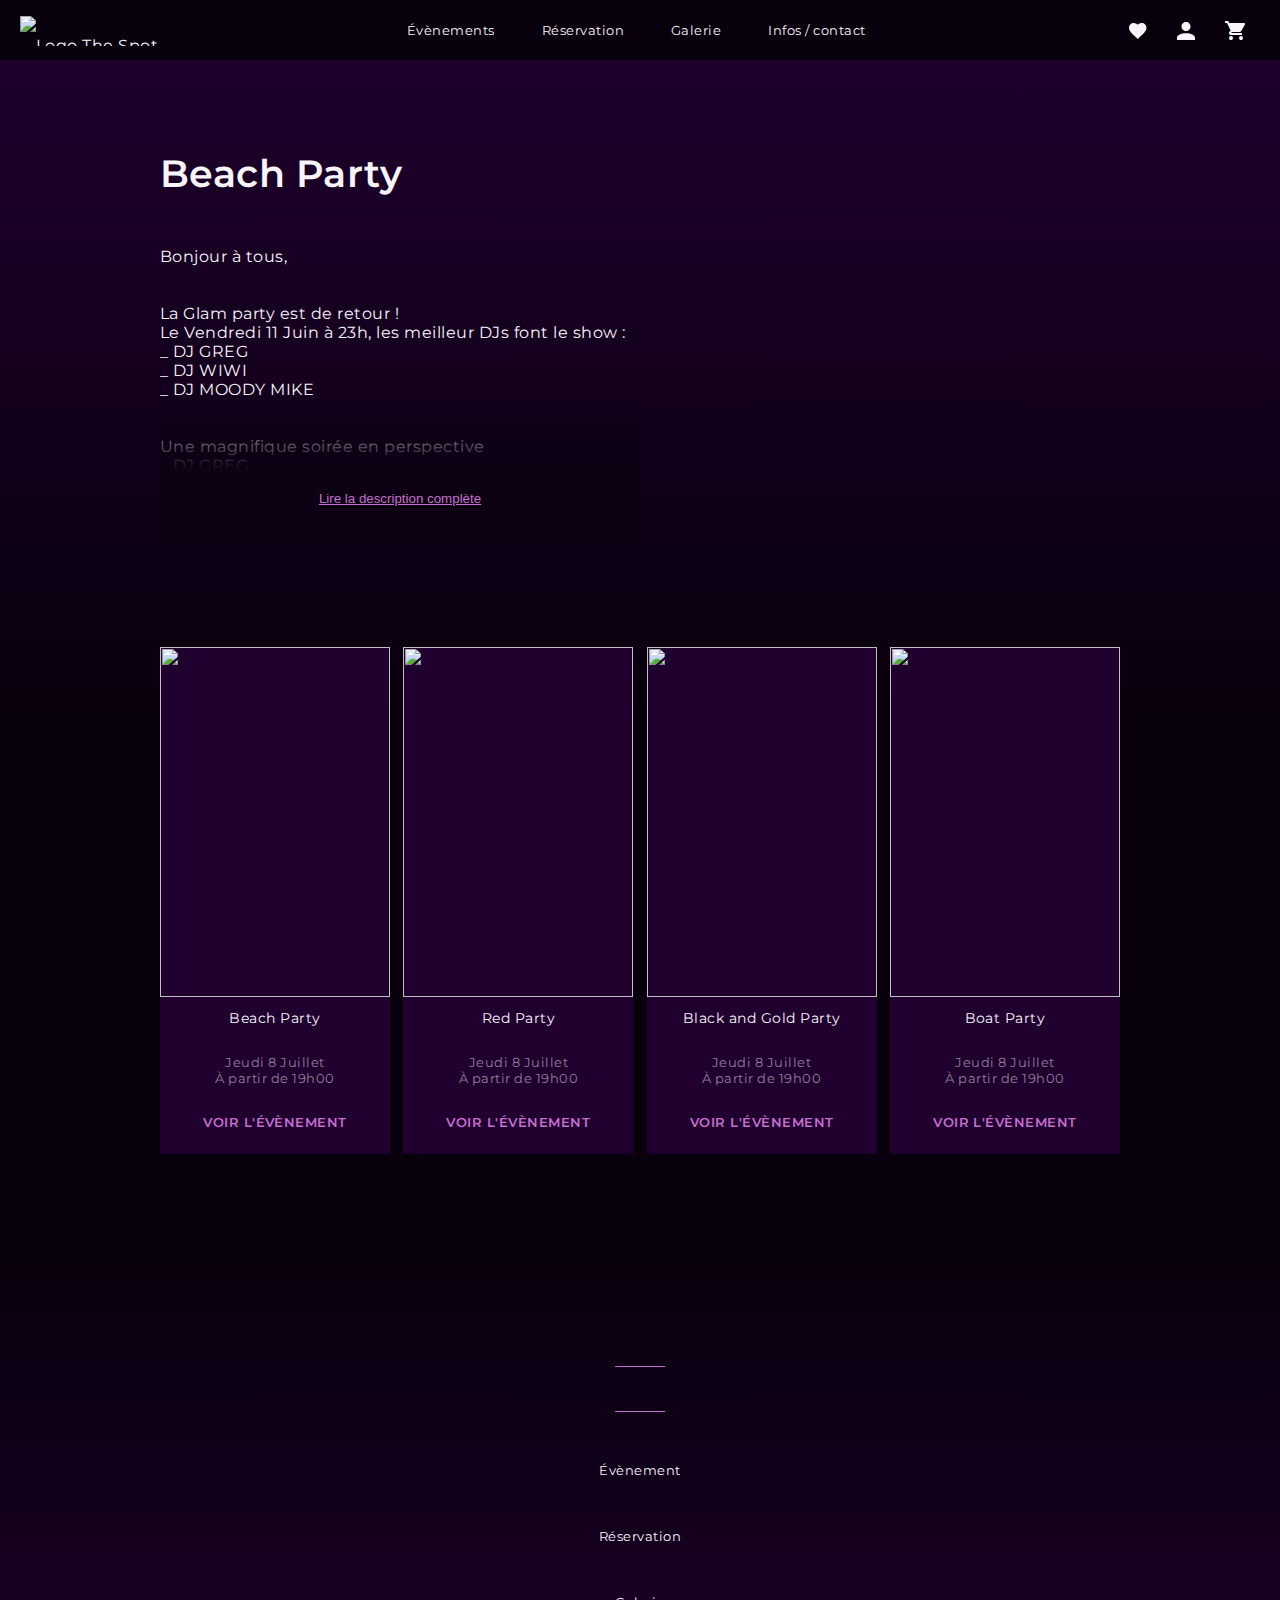
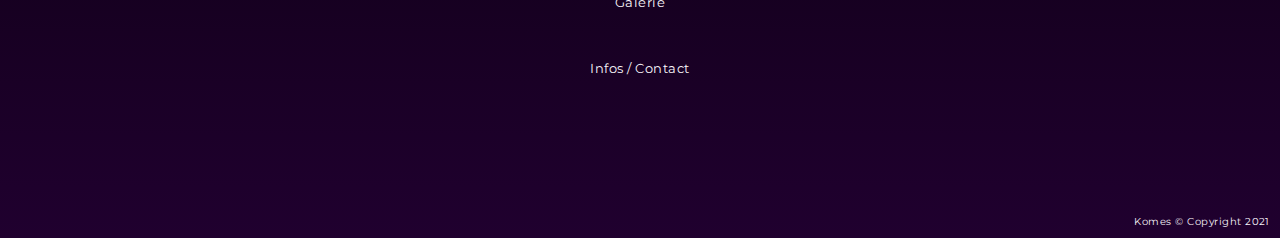
==== beachParty.html @ b7ad073d "Page Event details in progress" ====
<!DOCTYPE html>
<html lang="fr">
<head>
    <meta charset="UTF-8">
    <meta http-equiv="X-UA-Compatible" content="IE=edge">
    <meta name="viewport" content="width=device-width, initial-scale=1.0">
    <title>The spot</title>
    <link rel="preconnect" href="https://fonts.gstatic.com">
    <link href="https://fonts.googleapis.com/css2?family=Codystar&family=Montserrat:wght@400;500;600&display=swap" rel="stylesheet">
    <link rel="stylesheet" href="./styles.css">
</head>
<body>
    <!----------- HEADER ----------->
    <header>
        <nav>
            <a href="./index.html" class="logo"><img id="Logo" src="./images/theSpotLogo.svg" alt="Logo The Spot"></a> 
            <button id="MobileMenuButton">
                <div class="menuLine"></div>
                <div class="menuLine"></div>
                <div class="menuLine"></div>
            </button>
            <div id="NavTextLinksContainer">
                <ul id="NavTextLinks">
                    <li id="MenuHead">menu</li>
                    <li><a href="" class="navItem">Évènements</a></li>
                    <li><a href="" class="navItem">Réservation</a></li>
                    <li><a href="" class="navItem">Galerie</a></li>
                    <li><a href="" class="navItem">Infos / contact</a></li>
                    <li>
                        <ul id="mobileNavIconLinks">
                            <li><a href="" class="icons"><img src="./icons/favorites.svg" alt="Évènements sauvegardés"></a></li>
                            <li><a href="" class="icons"><img src="./icons/profile.svg" alt="Profil"></a></li>
                            <li><a href="" class="icons"><img src="./icons/cart.svg" alt="Panier"></a></li>
                        </ul>
                    </li>
                </ul>
            </div>
            <ul id="DesktopNavIconLinks">
                <li>
                    <a href="" class="icons">
                        <svg width="18" height="16" viewBox="0 0 18 16" fill="none" xmlns="http://www.w3.org/2000/svg">
                            <path d="M8.71935 16L7.45504 14.849C2.96458 10.7771 0 8.08283 0 4.79564C0 2.10136 2.11008 0 4.79564 0C6.31281 0 7.76894 0.706267 8.71935 1.81362C9.66975 0.706267 11.1259 0 12.6431 0C15.3286 0 17.4387 2.10136 17.4387 4.79564C17.4387 8.08283 14.4741 10.7771 9.98365 14.849L8.71935 16Z"/>
                        </svg>
                    </a>
                </li>
                <li>
                    <a href="" class="icons">
                        <svg width="18" height="18" viewBox="0 0 18 18" fill="none" xmlns="http://www.w3.org/2000/svg">
                            <path d="M9 0C10.1935 0 11.3381 0.474106 12.182 1.31802C13.0259 2.16193 13.5 3.30653 13.5 4.5C13.5 5.69347 13.0259 6.83807 12.182 7.68198C11.3381 8.52589 10.1935 9 9 9C7.80653 9 6.66193 8.52589 5.81802 7.68198C4.97411 6.83807 4.5 5.69347 4.5 4.5C4.5 3.30653 4.97411 2.16193 5.81802 1.31802C6.66193 0.474106 7.80653 0 9 0ZM9 11.25C13.9725 11.25 18 13.2638 18 15.75V18H0V15.75C0 13.2638 4.0275 11.25 9 11.25Z"/>
                        </svg>
                    </a>
                </li>
                <li>
                    <a href="" class="icons">
                        <svg width="20" height="19" viewBox="0 0 20 19" fill="none" xmlns="http://www.w3.org/2000/svg">
                            <path d="M16 15C14.89 15 14 15.89 14 17C14 17.5304 14.2107 18.0391 14.5858 18.4142C14.9609 18.7893 15.4696 19 16 19C16.5304 19 17.0391 18.7893 17.4142 18.4142C17.7893 18.0391 18 17.5304 18 17C18 15.89 17.1 15 16 15ZM0 0V2H2L5.6 9.59L4.24 11.04C4.09 11.32 4 11.65 4 12C4 12.5304 4.21071 13.0391 4.58579 13.4142C4.96086 13.7893 5.46957 14 6 14H17V12H6.42C6.3537 12 6.29011 11.9737 6.24322 11.9268C6.19634 11.8799 6.17 11.8163 6.17 11.75C6.17 11.7 6.18 11.66 6.2 11.63L7.1 11H14.55C15.3 11 15.96 10.58 16.3 9.97L19.88 3.5C19.95 3.34 20 3.17 20 3C20 2.73478 19.8946 2.48043 19.7071 2.29289C19.5196 2.10536 19.2652 2 19 2H4.21L3.27 0H0ZM6 15C4.89 15 4 15.89 4 17C4 17.5304 4.21071 18.0391 4.58579 18.4142C4.96086 18.7893 5.46957 19 6 19C6.53043 19 7.03914 18.7893 7.41421 18.4142C7.78929 18.0391 8 17.5304 8 17C8 15.89 7.1 15 6 15Z"/>
                        </svg>
                    </a>
                </li>
            </ul>
        </nav>
    </header>
    <div class="topBgFade"></div>
    <div class="container2">
        <!----------- EVENT BLOCK CONTENT ----------->
        <section class="eventBlock">
            <div class="left">
                <h1 class="eventTitles">Beach Party</h1>
                <div class="eventDescriptionContainer">
                    <p class="eventDescription">
                        Bonjour à tous, <br><br><br>
                        La Glam party est de retour !<br>
                        Le Vendredi 11 Juin à 23h, les meilleur DJs font le show :<br>
                        _ DJ GREG<br>
                        _ DJ WIWI<br>
                        _ DJ MOODY MIKE<br>
                        <br><br>
                        Une magnifique soirée en perspective<br>
                        _ DJ GREG<br>
                        _ DJ WIWI<br>
                        _ DJ MOODY MIKE<br>
                    </p>
                    <div class="readMoreMask"></div>
                    <button class="readMore">Lire la description complète</button>
                </div>
            </div>
            <div class="right">
                <img src="./images/events/ANR2.jpg" alt="">
            </div>
        </section>
        <!----------- SIMILAR EVENTS ----------->
        <section id="SmiliarEvents">
            <div class="container2">
                <ul class="eventCardContainer">
                    <li class="eventCardBig">
                        <img src="./images/events/ANR1.jpg" alt="">
                        <p class="title">Beach Party</p>
                        <p class="date">Jeudi 8 Juillet</p>
                        <p class="time">À partir de 19h00</p>
                        <a href="" class="detailsButton">Voir l'évènement</a>
                    </li>
                    <li class="eventCardBig">
                        <img src="./images/events/ANR2.jpg" alt="">
                        <p class="title">Red Party</p>
                        <p class="date">Jeudi 8 Juillet</p>
                        <p class="time">À partir de 19h00</p>
                        <a href="" class="detailsButton">Voir l'évènement</a>
                    </li>
                    <li class="eventCardBig">
                        <img src="./images/events/ANR3.jpg" alt="">
                        <p class="title">Black and Gold Party</p>
                        <p class="date">Jeudi 8 Juillet</p>
                        <p class="time">À partir de 19h00</p>
                        <a href="" class="detailsButton">Voir l'évènement</a>
                    </li>
                    <li class="eventCardBig">
                        <img src="./images/events/ANR4.jpg" alt="">
                        <p class="title">Boat Party</p>
                        <p class="date">Jeudi 8 Juillet</p>
                        <p class="time">À partir de 19h00</p>
                        <a href="" class="detailsButton">Voir l'évènement</a>
                    </li>
                </ul>
            </div>
        </section>
    </div>
    <!----------- FOOTER ----------->
    <footer>
        <div>
            <hr>
            <img src="./images/theSpotLogo.svg" alt="">
            <hr>
            <ul>
                <li class="footerLink"><a href="./events.html">Évènement</a></li>
                <li class="footerLink"><a href="">Réservation</a></li>
                <li class="footerLink"><a href="">Galerie</a></li>
                <li class="footerLink"><a href="">Infos / Contact</a></li>
            </ul>
            <p class="copyright">Komes © Copyright 2021</p>
        </div>
    </footer>
    <script src="./functions.js"></script>
</body>
</html>
---- styles.css ----
*, ::after, ::before {
  margin: 0;
  padding: 0;
  -webkit-box-sizing: border-box;
          box-sizing: border-box;
}

ul, ol {
  list-style: none;
}

a {
  text-decoration: none;
}

button:active, input[type=submit]:active, input[type=submit]:focus,
input[type=text]:focus, input[type=email]:focus, input[type=tel]:focus, textarea:focus {
  outline: none;
}

html {
  scroll-behavior: smooth;
}

#BannerContent {
  display: -webkit-box;
  display: -ms-flexbox;
  display: flex;
  -webkit-box-orient: vertical;
  -webkit-box-direction: normal;
      -ms-flex-direction: column;
          flex-direction: column;
  -webkit-box-align: center;
      -ms-flex-align: center;
          align-items: center;
  -webkit-box-pack: center;
      -ms-flex-pack: center;
          justify-content: center;
}

header nav, header .icons {
  display: -webkit-box;
  display: -ms-flexbox;
  display: flex;
  -webkit-box-align: center;
      -ms-flex-align: center;
          align-items: center;
}

#Banner {
  background-size: cover;
  background-repeat: no-repeat;
}

body {
  font-family: "Montserrat", sans-serif;
  color: #F8F5FA;
  background-color: #09000D;
  letter-spacing: 0.031em;
  /* width */
  /* Track */
  /* Handle */
  /* Handle on hover */
}

body ::-webkit-scrollbar {
  width: 3px;
}

body ::-webkit-scrollbar-track {
  -webkit-box-shadow: inset 0 0 2px #C66FD0;
          box-shadow: inset 0 0 2px #C66FD0;
  border-radius: 10px;
}

body ::-webkit-scrollbar-thumb {
  background: #C66FD0;
  border-radius: 10px;
}

body ::-webkit-scrollbar-thumb:hover {
  background: #f480ff;
}

h1,
h2,
h3 {
  font-family: "Codystar", cursive;
  font-weight: 300;
}

header {
  position: fixed;
  top: 0;
  left: 0;
  width: 100%;
  height: 60px;
  background-color: #09000D;
  padding: 0 20px;
  z-index: 10;
}

header svg {
  fill: #F8F5FA;
  -webkit-transition: all 0.2s linear;
  transition: all 0.2s linear;
}

header nav {
  -webkit-box-pack: justify;
      -ms-flex-pack: justify;
          justify-content: space-between;
  height: 100%;
}

header nav * {
  color: #F8F5FA;
  vertical-align: middle;
}

header nav a,
header nav button {
  cursor: pointer;
}

header #Logo {
  max-height: 30px;
  width: auto;
}

header nav ul,
header ul {
  display: -webkit-box;
  display: -ms-flexbox;
  display: flex;
}

header .logo,
header .navItem,
header .icons {
  display: block;
  line-height: 60px;
}

header .navItem {
  font-size: 13px;
  margin: 0 1.80em;
  -webkit-transition: color 0.2s linear;
  transition: color 0.2s linear;
}

header .icons {
  margin: 0 15px;
}

#mobileNavIconLinks,
#MobileMenuButton,
#MenuHead {
  display: none;
}

#Banner {
  width: 100%;
  height: 85vh;
  background-image: url(./images/pexels-oleg-magni-1813137.jpg);
  margin-bottom: 80px;
}

#BannerMask {
  position: relative;
  width: 100%;
  height: 100%;
  background: -webkit-gradient(linear, left top, right top, from(rgba(32, 0, 47, 0)), color-stop(70%, #20002f));
  background: linear-gradient(to right, rgba(32, 0, 47, 0), #20002f 70%);
}

#BannerContent {
  position: absolute;
  right: 0;
  bottom: -5%;
  padding-right: 3%;
  height: 100%;
}

#BannerContent img {
  height: 50px;
  margin-bottom: 2.5em;
}

h1 {
  font-size: 44px;
  text-shadow: -8px 10px 7px #F8F5FA;
}

h1 span {
  padding-left: 5vh;
}

#NewsletterIcon {
  position: absolute;
  bottom: 5%;
  right: 5%;
  -webkit-transition: -webkit-filter 0.2s linear;
  transition: -webkit-filter 0.2s linear;
  transition: filter 0.2s linear;
  transition: filter 0.2s linear, -webkit-filter 0.2s linear;
}

.container, .container2 {
  margin: 0 auto;
}

.container {
  width: 1100px;
}

.container2 {
  width: 960px;
}

#ThisWeekend {
  -ms-grid-row: 1;
  -ms-grid-column: 1;
  grid-area: thisWeekend;
}

#NextWeekend {
  -ms-grid-row: 1;
  -ms-grid-column: 2;
  grid-area: nextWeekend;
  padding-top: 70px;
      justify-self: stretch;
}

#SeeAgenda {
  -ms-grid-row: 3;
  -ms-grid-column: 1;
  -ms-grid-column-span: 2;
  grid-area: button;
}

#CantMiss {
  -ms-grid-row: 2;
  -ms-grid-column: 1;
  grid-area: cantMiss;
}

#BestSellers {
  -ms-grid-row: 2;
  -ms-grid-column: 2;
  grid-area: bestSellers;
  padding-top: 70px;
      justify-self: stretch;
}

#Events {
  display: -ms-grid;
  display: grid;
  -ms-grid-columns: 66% 30%;
      grid-template-columns: 66% 30%;
  -ms-grid-rows: (auto)[3];
      grid-template-rows: repeat(3, auto);
      grid-template-areas: "thisWeekend nextWeekend" "cantMiss bestSellers" "button button";
  -webkit-box-pack: justify;
      -ms-flex-pack: justify;
          justify-content: space-between;
}

h2 {
  font-size: 35px;
  width: 100%;
}

.eventSectionTitle {
  grid-area: h2;
  margin-bottom: 10px;
}

.eventSectionTitle::before, .eventSectionTitle::after {
  content: "";
  display: block;
  position: relative;
  width: 100%;
  height: 1px;
}

.eventSectionTitle::before {
  margin-bottom: 8px;
  background: -webkit-gradient(linear, left top, right top, from(#f480ff), color-stop(70%, rgba(244, 128, 255, 0)));
  background: linear-gradient(to right, #f480ff, rgba(244, 128, 255, 0) 70%);
}

.eventSectionTitle::after {
  margin-top: 8px;
  background: -webkit-gradient(linear, left top, right top, from(#f480ff), to(rgba(244, 128, 255, 0)));
  background: linear-gradient(to right, #f480ff, rgba(244, 128, 255, 0));
}

h3 {
  width: 100%;
  margin-bottom: 0.427em;
  font-size: 18px;
  -ms-grid-column-align: stretch;
      justify-self: stretch;
}

h3::before, h3::after {
  content: "";
  display: block;
  position: relative;
  width: 100%;
  height: 1px;
}

h3::before {
  margin-bottom: 0.267em;
  background: -webkit-gradient(linear, left top, right top, from(#f480ff), color-stop(70%, rgba(244, 128, 255, 0)));
  background: linear-gradient(to right, #f480ff, rgba(244, 128, 255, 0) 70%);
}

h3::after {
  margin-top: 0.267em;
  background: -webkit-gradient(linear, left top, right top, from(#f480ff), to(rgba(244, 128, 255, 0)));
  background: linear-gradient(to right, #f480ff, rgba(244, 128, 255, 0));
}

.eventCardContainer {
  display: -webkit-box;
  display: -ms-flexbox;
  display: flex;
  -webkit-box-pack: justify;
      -ms-flex-pack: justify;
          justify-content: space-between;
  -ms-flex-wrap: wrap;
      flex-wrap: wrap;
  width: 100%;
  margin-bottom: 100px;
}

.eventCardBig {
  width: 230px;
  height: auto;
  background-color: #20002f;
  text-align: center;
  padding-bottom: 12px;
}

.eventCardBig img {
  width: 100%;
  height: 350px;
  -o-object-fit: cover;
     object-fit: cover;
  margin-bottom: 12px;
}

.eventCardBig .title,
.eventCardBig .time {
  margin-bottom: 0.95em;
}

.eventCardBig .title {
  font-size: 14px;
  height: 32px;
}

.eventCardBig .date,
.eventCardBig .time,
.eventCardBig .detailsButton {
  font-size: 13px;
}

.eventCardBig .detailsButton {
  text-transform: uppercase;
  -webkit-transition: -webkit-filter 0.2s linear;
  transition: -webkit-filter 0.2s linear;
  transition: filter 0.2s linear;
  transition: filter 0.2s linear, -webkit-filter 0.2s linear;
}

.eventCardBig .date,
.eventCardBig .time {
  color: #8F8097;
}

.eventCardBig .detailsButton {
  padding: 15px 0 0 12px;
  margin-bottom: 12px;
  display: block;
  color: #C66FD0;
  font-weight: 600;
}

.eventCardBig .detailsButton::after {
  content: url(./icons/ArrowRight.svg);
  position: relative;
  padding-left: 12px;
}

.eventContainerSmall {
  display: -webkit-box;
  display: -ms-flexbox;
  display: flex;
  -webkit-box-orient: vertical;
  -webkit-box-direction: normal;
      -ms-flex-direction: column;
          flex-direction: column;
  width: 100%;
  text-align: left;
}

.eventContainerSmall .eventCardSmall {
  position: relative;
  padding: 5px;
  width: 100%;
  background-color: #20002f;
  margin-bottom: 8px;
}

.eventContainerSmall img {
  width: 100px;
  height: 120px;
  -o-object-fit: cover;
     object-fit: cover;
  float: left;
  margin-right: 8px;
}

.eventContainerSmall .title,
.eventContainerSmall .time {
  margin-bottom: 6px;
}

.eventContainerSmall .date,
.eventContainerSmall .time,
.eventContainerSmall .detailsButton,
.eventContainerSmall .title {
  font-size: 13px;
}

.eventContainerSmall .date,
.eventContainerSmall .time {
  color: #8F8097;
}

.eventContainerSmall .title {
  height: auto;
}

.eventContainerSmall .detailsButton {
  position: absolute;
  bottom: 5px;
  right: 5px;
  text-align: center;
  width: 110px;
  height: 20px;
  line-height: 20px;
  border: 1px solid #C66FD0;
  color: #C66FD0;
  background-color: #09000D;
  -webkit-transition: -webkit-filter 0.2s linear;
  transition: -webkit-filter 0.2s linear;
  transition: filter 0.2s linear;
  transition: filter 0.2s linear, -webkit-filter 0.2s linear;
}

.bigButtonBlock {
  display: -webkit-box;
  display: -ms-flexbox;
  display: flex;
  -webkit-box-align: center;
      -ms-flex-align: center;
          align-items: center;
  -webkit-box-pack: center;
      -ms-flex-pack: center;
          justify-content: center;
  width: 100%;
  margin-bottom: 100px;
}

.bigButtonBlock .buttonBig {
  display: block;
  -ms-grid-column-align: center;
      justify-self: center;
  width: 300px;
  height: 60px;
  font-weight: 600;
  border: 1px solid #C66FD0;
  text-align: center;
  line-height: 60px;
  color: #C66FD0;
  background-color: #09000D;
  margin: 0 30px;
  -webkit-transition: -webkit-filter 0.2s linear;
  transition: -webkit-filter 0.2s linear;
  transition: filter 0.2s linear;
  transition: filter 0.2s linear, -webkit-filter 0.2s linear;
}

.bigButtonBlock hr {
  width: 20%;
  height: 1px;
  background-color: #C66FD0;
  border: none;
}

#Gallery {
  padding-top: 70px;
  background: -webkit-gradient(linear, left top, left bottom, from(#20002f), to(#09000D));
  background: linear-gradient(to bottom, #20002f, #09000D);
}

#Gallery .container {
  margin: 0 auto 150px;
}

#Gallery #GalleryTitle {
  text-align: center;
  margin-bottom: 32px;
}

#Gallery img {
  border: 3px solid #F8F5FA;
  -o-object-fit: cover;
     object-fit: cover;
  height: 250px;
  -ms-grid-column-align: stretch;
      justify-self: stretch;
}

#Gallery #img1 {
  -ms-grid-row: 1;
  -ms-grid-column: 1;
  -ms-grid-column-span: 2;
  grid-area: im1;
}

#Gallery #img2 {
  -ms-grid-row: 1;
  -ms-grid-column: 3;
  grid-area: im2;
}

#Gallery #img3 {
  -ms-grid-row: 1;
  -ms-grid-row-span: 2;
  -ms-grid-column: 4;
  grid-area: im3;
  height: 100%;
}

#Gallery #img4 {
  -ms-grid-row: 1;
  -ms-grid-column: 5;
  grid-area: im4;
}

#Gallery #img5 {
  -ms-grid-row: 2;
  -ms-grid-column: 5;
  grid-area: im5;
}

#Gallery #img6 {
  -ms-grid-row: 2;
  -ms-grid-column: 1;
  grid-area: im6;
}

#Gallery #img7 {
  -ms-grid-row: 2;
  -ms-grid-column: 2;
  -ms-grid-column-span: 2;
  grid-area: im7;
}

#Gallery .galleryLegend {
  -ms-grid-row: 3;
  -ms-grid-column: 5;
  grid-area: legend;
  width: 100%;
  text-align: right;
  font-size: 10px;
}

#Gallery #GalleryGrid {
  width: 100%;
  margin-bottom: 50px;
  display: -ms-grid;
  display: grid;
  gap: 10px;
  -webkit-box-pack: justify;
      -ms-flex-pack: justify;
          justify-content: space-between;
  -ms-grid-columns: (19%)[5];
      grid-template-columns: repeat(5, 19%);
  -ms-grid-rows: 250px 250px auto;
      grid-template-rows: 250px 250px auto;
      grid-template-areas: "im1 im1 im2 im3 im4" "im6 im7 im7 im3 im5" ". . . . legend";
}

#SocialNetworksLinks {
  margin: 0 auto 100px;
  text-align: center;
}

#SocialNetworksLinks p {
  margin-bottom: 50px;
}

#SocialNetworksLinks svg {
  margin: 0 20px;
  -webkit-transition: -webkit-filter 0.2s linear;
  transition: -webkit-filter 0.2s linear;
  transition: filter 0.2s linear;
  transition: filter 0.2s linear, -webkit-filter 0.2s linear;
}

#about {
  height: auto;
  width: 100%;
  background-image: url(./images/aboutBG.jpg);
  background-size: cover;
}

#about .mask {
  background-color: rgba(9, 0, 13, 0.8);
  width: 100%;
  height: 100%;
}

#about .container {
  padding: 150px 0;
  display: -webkit-box;
  display: -ms-flexbox;
  display: flex;
  -webkit-box-align: center;
      -ms-flex-align: center;
          align-items: center;
  -webkit-box-pack: center;
      -ms-flex-pack: center;
          justify-content: center;
}

#about #slogan {
  font-size: 30px;
  font-weight: 600;
  text-align: right;
  width: 45%;
}

#about #aboutContent {
  padding-left: 8%;
  width: 50%;
}

#about #aboutContent p {
  margin-bottom: 50px;
  line-height: 1.5em;
}

#about #ContactInfo > div {
  font-size: 13px;
  display: -webkit-box;
  display: -ms-flexbox;
  display: flex;
  -webkit-box-align: center;
      -ms-flex-align: center;
          align-items: center;
  margin-bottom: 0.75em;
}

#about #ContactInfo > div address {
  font-style: normal;
}

#about #ContactInfo > div img {
  margin-right: 10px;
}

#about #ContactInfo > div #phoneNumber {
  margin-right: 50px;
}

footer {
  position: relative;
  display: -webkit-box;
  display: -ms-flexbox;
  display: flex;
  -webkit-box-orient: vertical;
  -webkit-box-direction: normal;
      -ms-flex-direction: column;
          flex-direction: column;
  -webkit-box-align: center;
      -ms-flex-align: center;
          align-items: center;
  padding: 7em;
  background: -webkit-gradient(linear, left bottom, left top, from(#20002f), to(#09000D));
  background: linear-gradient(to top, #20002f, #09000D);
}

footer hr {
  width: 50%;
  height: 1px;
  position: relative;
  left: 50%;
  -webkit-transform: translateX(-50%);
          transform: translateX(-50%);
  background-color: #C66FD0;
  border: none;
}

footer hr:last-of-type {
  margin-bottom: 50px;
}

footer img {
  height: 50px;
  width: auto;
  margin: 1.25em 0;
}

footer .footerLink {
  text-align: center;
  margin: 50px 0;
  font-size: 13px;
  position: relative;
  cursor: pointer;
  -webkit-transition: -webkit-filter 0.2s linear;
  transition: -webkit-filter 0.2s linear;
  transition: filter 0.2s linear;
  transition: filter 0.2s linear, -webkit-filter 0.2s linear;
}

footer .footerLink a {
  color: #F8F5FA;
}

footer .footerLink:not(:first-of-type)::before {
  content: url(./icons/dotFooter.svg);
  position: absolute;
  left: 50%;
  top: -130%;
  -webkit-transform: translate(-50%, -50%);
          transform: translate(-50%, -50%);
}

footer .copyright {
  position: absolute;
  bottom: 10px;
  right: 10px;
  font-size: 10px;
}

#NavTextLinks a:hover, header svg:hover, .footerLink a:hover {
  color: #f480ff;
  fill: #f480ff;
  -webkit-filter: drop-shadow(0 0 5px #f480ff);
          filter: drop-shadow(0 0 5px #f480ff);
}

.detailsButton:hover, .buttonBig:hover,
#SocialNetworksLinks svg:hover, #NewsletterIcon:hover {
  -webkit-filter: drop-shadow(0 0 5px #f480ff);
          filter: drop-shadow(0 0 5px #f480ff);
}

.pageTitles {
  padding-top: 150px;
  text-align: center;
  margin-bottom: 50px;
}

.eventTitles {
  text-align: left;
  font-family: "Montserrat", sans-serif;
  text-shadow: none;
  font-size: 38px;
  font-weight: 600;
  margin-bottom: 50px;
}

.eventBlock {
  display: -webkit-box;
  display: -ms-flexbox;
  display: flex;
  -webkit-box-pack: justify;
      -ms-flex-pack: justify;
          justify-content: space-between;
  margin-bottom: 100px;
  padding-top: 150px;
}

.eventBlock .left {
  width: 50%;
}

.eventBlock .right img {
  width: 350px;
  -o-object-fit: cover;
     object-fit: cover;
}

.eventBlock .eventDescriptionContainer {
  height: 300px;
  position: relative;
  overflow-y: hidden;
}

.eventBlock .readMoreMask {
  position: absolute;
  bottom: 0;
  left: 0;
  width: 100%;
  height: 50%;
  background: -webkit-gradient(linear, left top, left bottom, from(transparent), color-stop(50%, #0C0012));
  background: linear-gradient(to bottom, transparent, #0C0012 50%);
}

.eventBlock .readMore {
  position: relative;
  top: -30px;
  width: 100%;
  height: 30px;
  border: none;
  color: #C66FD0;
  text-decoration: underline;
  background-color: transparent;
}

.topBgFade {
  position: absolute;
  top: 0;
  left: 0;
  width: 100%;
  height: 80vh;
  z-index: -10;
  background: -webkit-gradient(linear, left top, left bottom, from(#20002f), to(#09000D));
  background: linear-gradient(to bottom, #20002f, #09000D);
}

#Filters {
  display: -webkit-box;
  display: -ms-flexbox;
  display: flex;
  -webkit-box-pack: center;
      -ms-flex-pack: center;
          justify-content: center;
}

#FilterButton, #SearchBar {
  display: -webkit-box;
  display: -ms-flexbox;
  display: flex;
  -webkit-box-pack: justify;
      -ms-flex-pack: justify;
          justify-content: space-between;
  -webkit-box-align: center;
      -ms-flex-align: center;
          align-items: center;
  background-color: #5B4963;
  height: 40px;
  padding: 10px;
}

#FilterButton {
  width: 120px;
  border: none;
  color: #F8F5FA;
  font-family: "Montserrat", sans-serif;
}

#SearchBarContainer {
  position: relative;
  margin-bottom: 60px;
  height: 40px;
  display: -webkit-box;
  display: -ms-flexbox;
  display: flex;
  -webkit-box-align: center;
      -ms-flex-align: center;
          align-items: center;
  border: none;
  overflow: hidden;
}

#SearchBarContainer #SearchBar {
  margin-left: 15px;
  width: 350px;
  height: 100%;
  color: #F8F5FA;
  font-family: "Montserrat", sans-serif;
  line-height: 100%;
  border: 0;
}

#SearchBarContainer #SearchBar::-webkit-input-placeholder {
  color: #8F8097;
  font-style: italic;
}

#SearchBarContainer #SearchBar:-ms-input-placeholder {
  color: #8F8097;
  font-style: italic;
}

#SearchBarContainer #SearchBar::-ms-input-placeholder {
  color: #8F8097;
  font-style: italic;
}

#SearchBarContainer #SearchBar::placeholder {
  color: #8F8097;
  font-style: italic;
}

#SearchBarContainer img {
  position: absolute;
  right: 10px;
  top: 50%;
  -webkit-transform: translateY(-50%);
          transform: translateY(-50%);
}

.bigButtonBlock {
  padding-top: 70px;
}

#EventsList .eventCardBig {
  margin-bottom: 50px;
}

#EventsList .bigButtonBlock {
  padding-top: 0px;
}

@media screen and (max-width: 1200px) {
  body {
    font-size: 14px;
  }
  h1 {
    font-size: 40px;
  }
  h2 {
    font-size: 30px;
  }
  h3 {
    font-size: 16px;
  }
  #Banner {
    margin-bottom: 50px;
  }
  .eventCardBig .title,
  .eventCardBig .date,
  .eventCardBig .time,
  .eventCardSmall .title,
  .eventCardSmall .date,
  .eventCardSmall .time {
    font-size: 12px;
  }
  .eventCardBig .detailsButton,
  .eventCardSmall .detailsButton {
    font-size: 11px;
  }
  .container {
    width: 950px;
  }
  .container2 {
    width: 850px;
  }
  .eventCardBig {
    width: 200px;
  }
  .eventCardBig img {
    height: 300px;
  }
  .eventCardSmall img {
    width: 80px;
    height: 96px;
  }
  .eventCardSmall .detailsButton {
    width: 100px;
    height: 18px;
  }
  .bigButtonBlock .buttonBig {
    width: 250px;
    height: 50px;
    line-height: 50px;
    font-size: 13px;
  }
  #about .container #slogan {
    font-size: 25px;
  }
  #Gallery #GalleryGrid {
    -ms-grid-rows: 220px 220px auto;
        grid-template-rows: 220px 220px auto;
  }
  #Gallery img {
    height: 220px;
  }
  footer img,
  #Banner img {
    height: 40px;
  }
  header .navItem,
  footer .footerLink {
    font-size: 12px;
  }
  #EventsList .eventCardBig {
    margin-bottom: 40px;
  }
}

@media screen and (max-width: 1100px) {
  h1 {
    font-size: 32px;
  }
  h2 {
    font-size: 27px;
  }
  h3 {
    font-size: 18px;
  }
  #DesktopNavIconLinks {
    display: none;
  }
  #mobileNavIconLinks,
  #MenuHead {
    display: block;
  }
  #MobileMenuButton {
    position: relative;
    width: 50px;
    height: 50px;
    display: -webkit-box;
    display: -ms-flexbox;
    display: flex;
    -webkit-box-orient: vertical;
    -webkit-box-direction: normal;
        -ms-flex-direction: column;
            flex-direction: column;
    -webkit-box-pack: center;
        -ms-flex-pack: center;
            justify-content: center;
    -webkit-box-align: center;
        -ms-flex-align: center;
            align-items: center;
    background-color: transparent;
    border: transparent;
    z-index: 30;
  }
  #MobileMenuButton .menuLine {
    width: 20px;
    height: 1px;
    background-color: #F8F5FA;
    margin: 3px 0;
    -webkit-transition: -webkit-transform 0.3s linear;
    transition: -webkit-transform 0.3s linear;
    transition: transform 0.3s linear;
    transition: transform 0.3s linear, -webkit-transform 0.3s linear;
  }
  #NavTextLinksContainer {
    position: absolute;
    top: -1100px;
    right: 0;
    width: 100%;
    height: 100vh;
    background-color: #09000D;
    z-index: 20;
    -webkit-transition: -webkit-transform 0.4s linear;
    transition: -webkit-transform 0.4s linear;
    transition: transform 0.4s linear;
    transition: transform 0.4s linear, -webkit-transform 0.4s linear;
    display: -webkit-box;
    display: -ms-flexbox;
    display: flex;
    -webkit-box-align: center;
        -ms-flex-align: center;
            align-items: center;
    -webkit-box-pack: center;
        -ms-flex-pack: center;
            justify-content: center;
  }
  #NavTextLinks {
    display: -webkit-box;
    display: -ms-flexbox;
    display: flex;
    -webkit-box-orient: vertical;
    -webkit-box-direction: normal;
        -ms-flex-direction: column;
            flex-direction: column;
    -webkit-box-align: center;
        -ms-flex-align: center;
            align-items: center;
    background-color: #09000D;
  }
  #MenuHead {
    font-size: 35px;
    padding-top: 50px;
    font-family: "Codystar", cursive;
    font-weight: 300;
    color: #C66FD0;
    margin-bottom: 70px;
  }
  .navItem {
    height: 60px;
    line-height: 60px;
    margin: 10px 0;
  }
  #mobileNavIconLinks {
    display: -webkit-box;
    display: -ms-flexbox;
    display: flex;
    justify-self: center;
    margin-top: 50px;
  }
  #mobileNavIconLinks a {
    width: 50px;
    height: 50px;
    text-align: center;
    margin: 20px 10px;
  }
  .displayed {
    -webkit-transform: translateY(1100px);
            transform: translateY(1100px);
  }
  .topMenuBarChange {
    margin: 0;
    -webkit-transform: translateY(50%) rotate(45deg);
            transform: translateY(50%) rotate(45deg);
  }
  .bottomMenuBarChange {
    margin: 0;
    -webkit-transform: translateY(-50%) rotate(-45deg);
            transform: translateY(-50%) rotate(-45deg);
  }
  .middleMenuBarChange {
    display: none;
  }
  #NewsletterIcon {
    display: none;
  }
  #Banner {
    height: 70vh;
  }
  .container, .container2 {
    width: 650px;
  }
  #Events {
    -ms-grid-columns: (50%)[2];
        grid-template-columns: repeat(2, 50%);
    -ms-grid-rows: (auto)[4];
        grid-template-rows: repeat(4, auto);
        grid-template-areas: "thisWeekend thisWeekend" "cantMiss cantMiss" "nextWeekend bestSellers" "button button";
  }
  .eventGridSmall {
    width: 95%;
    margin: 0 0 100px;
  }
  #Events #BestSellers, #Events #NextWeekend {
    padding-top: 0;
  }
  #Events #BestSellers {
    margin-left: 5%;
  }
  .bigButtonBlock {
    padding: 0;
  }
  #about .container {
    -webkit-box-orient: vertical;
    -webkit-box-direction: normal;
        -ms-flex-direction: column;
            flex-direction: column;
  }
  #about .container #slogan,
  #about .container #aboutContent {
    width: 90%;
    display: -webkit-box;
    display: -ms-flexbox;
    display: flex;
    -webkit-box-orient: vertical;
    -webkit-box-direction: normal;
        -ms-flex-direction: column;
            flex-direction: column;
  }
  #about .container #slogan {
    text-align: center;
    margin-bottom: 70px;
  }
  #about .container #ContactInfo {
    -ms-flex-item-align: center;
        -ms-grid-row-align: center;
        align-self: center;
  }
  #about .container #aboutContent {
    padding: 0;
  }
  #about .container #aboutContent p {
    margin-bottom: 70px;
  }
  #Gallery #GalleryGrid {
    -ms-grid-columns: (24%)[4];
        grid-template-columns: repeat(4, 24%);
    gap: 8px;
    -ms-grid-rows: (200px)[4] 30px;
        grid-template-rows: repeat(4, 200px) 30px;
        grid-template-areas: "im1 im1 im2 im2" "im5 im5 im6 im6" "im3 im3 im4 im4" "im3 im3 im7 im7" ". . legend legend";
  }
  #Gallery img {
    height: 200px;
  }
  #EventsList .eventCardBig {
    margin-bottom: 30px;
  }
}

@media screen and (max-width: 750px) {
  h1 {
    font-size: 28px;
  }
  h2, h3 {
    font-size: 24px;
  }
  .eventCardBig .title,
  .eventCardBig .date,
  .eventCardBig .time,
  .eventCardSmall .title,
  .eventCardSmall .date,
  .eventCardSmall .time {
    font-size: 14px;
  }
  .container, .container2 {
    width: 500px;
  }
  #Events {
    width: 500px;
    -ms-grid-columns: 1fr;
        grid-template-columns: 1fr;
    -ms-grid-rows: (auto)[5];
        grid-template-rows: repeat(5, auto);
        grid-template-areas: "thisWeekend" "cantMiss" "nextWeekend" "bestSellers" "button";
  }
  .eventGridBig {
    width: 100%;
    margin: 0 auto 100px;
  }
  .eventCardContainer {
    display: -webkit-box;
    display: -ms-flexbox;
    display: flex;
    -webkit-box-orient: vertical;
    -webkit-box-direction: normal;
        -ms-flex-direction: column;
            flex-direction: column;
    width: 100%;
    margin-bottom: 0;
  }
  .eventCardContainer .eventCardBig {
    position: relative;
    padding: 10px;
    width: 100%;
    background-color: #20002f;
    margin-bottom: 8px;
  }
  .eventCardContainer img {
    float: left;
    width: 150px;
    height: 150px;
    -o-object-fit: cover;
       object-fit: cover;
    margin: 0 15px 0 0;
  }
  .eventCardContainer .title,
  .eventCardContainer .time {
    margin-bottom: 12px;
    width: 100%;
  }
  .eventCardContainer .title {
    height: 33.6px;
  }
  .eventCardContainer .detailsButton {
    position: absolute;
    bottom: 10px;
    right: 10px;
    margin-bottom: 0;
    text-align: center;
    width: 60%;
    height: 40px;
    line-height: 40px;
    border: 1px solid #C66FD0;
    border-radius: 20px;
    color: #C66FD0;
    padding: 0;
  }
  .eventCardContainer .detailsButton::after {
    display: none;
  }
  .eventCardContainer .eventCardSmall .title {
    height: 33.6px;
  }
  .eventCardContainer #about .container #aboutContent {
    width: 100%;
  }
  .eventCardContainer #about .container #slogan {
    text-align: center;
    margin-bottom: 70px;
  }
  .eventCardContainer #about .container #aboutContent {
    padding: 0;
    -webkit-box-align: center;
        -ms-flex-align: center;
            align-items: center;
  }
  .eventCardContainer #about .container #aboutContent p {
    margin-bottom: 70px;
  }
  #Gallery #GalleryGrid {
    -ms-grid-rows: (150px)[4] 30px;
        grid-template-rows: repeat(4, 150px) 30px;
    gap: 6px;
  }
  #Gallery img {
    height: 150px;
  }
  #Events #NextWeekend, #Events #BestSellers {
    padding-top: 0;
    margin: 0 auto 100px;
  }
  .eventContainerSmall .eventCardSmall {
    padding: 10px;
    text-align: center;
  }
  .eventContainerSmall .detailsButton {
    width: 60%;
    height: 40px;
    line-height: 40px;
    border: 1px solid #C66FD0;
    border-radius: 20px;
    text-transform: uppercase;
    font-weight: 600;
    background-color: transparent;
    bottom: 10px;
    right: 10px;
  }
  .eventContainerSmall img {
    width: 150px;
    height: 150px;
    margin-right: 15px;
  }
  .eventGridSmall {
    width: 100%;
  }
  .bigButtonBlock .buttonBig {
    margin: 0 20px;
  }
  #EventsList .bigButtonBlock {
    padding-top: 30px;
  }
  #EventsList .eventCardBig {
    margin-bottom: 10px;
  }
}

@media screen and (max-width: 600px) {
  body {
    font-size: 12px;
  }
  header {
    height: 50px;
    padding: 0 10px;
  }
  #Banner {
    height: 60vh;
  }
  #Banner img {
    height: 30px;
    margin-bottom: 20px;
  }
  #Banner h1 span {
    padding-left: 0;
  }
  #Banner #BannerContent {
    top: -6%;
  }
  #Banner #BannerMask {
    background: rgba(32, 0, 47, 0.7);
  }
  h1 {
    font-size: 20px;
    text-align: right;
  }
  h2, h3 {
    font-size: 18px;
  }
  .container, .container2, #Events {
    width: 330px;
  }
  .eventCardContainer img, .eventCardSmall img {
    width: 100px;
    height: 132px;
  }
  .eventCardContainer .eventCardBig, .eventContainerSmall .eventCardSmall {
    padding: 5px;
  }
  .eventCardBig .title,
  .eventCardBig .date,
  .eventCardBig .time,
  .eventCardSmall .title,
  .eventCardSmall .date,
  .eventCardSmall .time {
    font-size: 12px;
  }
  .eventCardSmall .title, .eventCardBig .title {
    height: 30.4px;
    margin-bottom: 6px;
  }
  .eventCardSmall .detailsButton, .eventCardContainer .detailsButton {
    font-size: 10px;
    width: 60%;
    bottom: 5px;
    right: 5px;
  }
  .bigButtonBlock .buttonBig {
    width: 180px;
    font-size: 11px;
    height: 45px;
    line-height: 45px;
    margin: 0 10px;
  }
  #Gallery #GalleryGrid {
    -ms-grid-rows: (100px)[4] 20px;
        grid-template-rows: repeat(4, 100px) 20px;
    gap: 4px;
  }
  #Gallery #GalleryGrid img:not(#img3) {
    height: 100px;
  }
  #Gallery #GalleryGrid .galleryLegend {
    font-size: 9px;
  }
  #about .container #slogan,
  #about .container #aboutContent {
    width: 330px;
  }
  #about .container #slogan #ContactInfo > div,
  #about .container #aboutContent #ContactInfo > div {
    font-size: 11px;
  }
  #about .container #slogan {
    font-size: 18px;
  }
  footer .footerLink {
    font-size: 11px;
  }
  footer img {
    height: 30px;
  }
  footer .copyright {
    font-size: 9px;
  }
  .pageTitles {
    padding-top: 100px;
    margin-bottom: 20px;
  }
  #Filters #FilterButton {
    width: 90px;
  }
  #Filters #SearchBar {
    width: 240px;
    margin-left: 10px;
  }
  #Filters #SearchBarContainer {
    margin-bottom: 50px;
  }
}
/*# sourceMappingURL=styles.css.map */
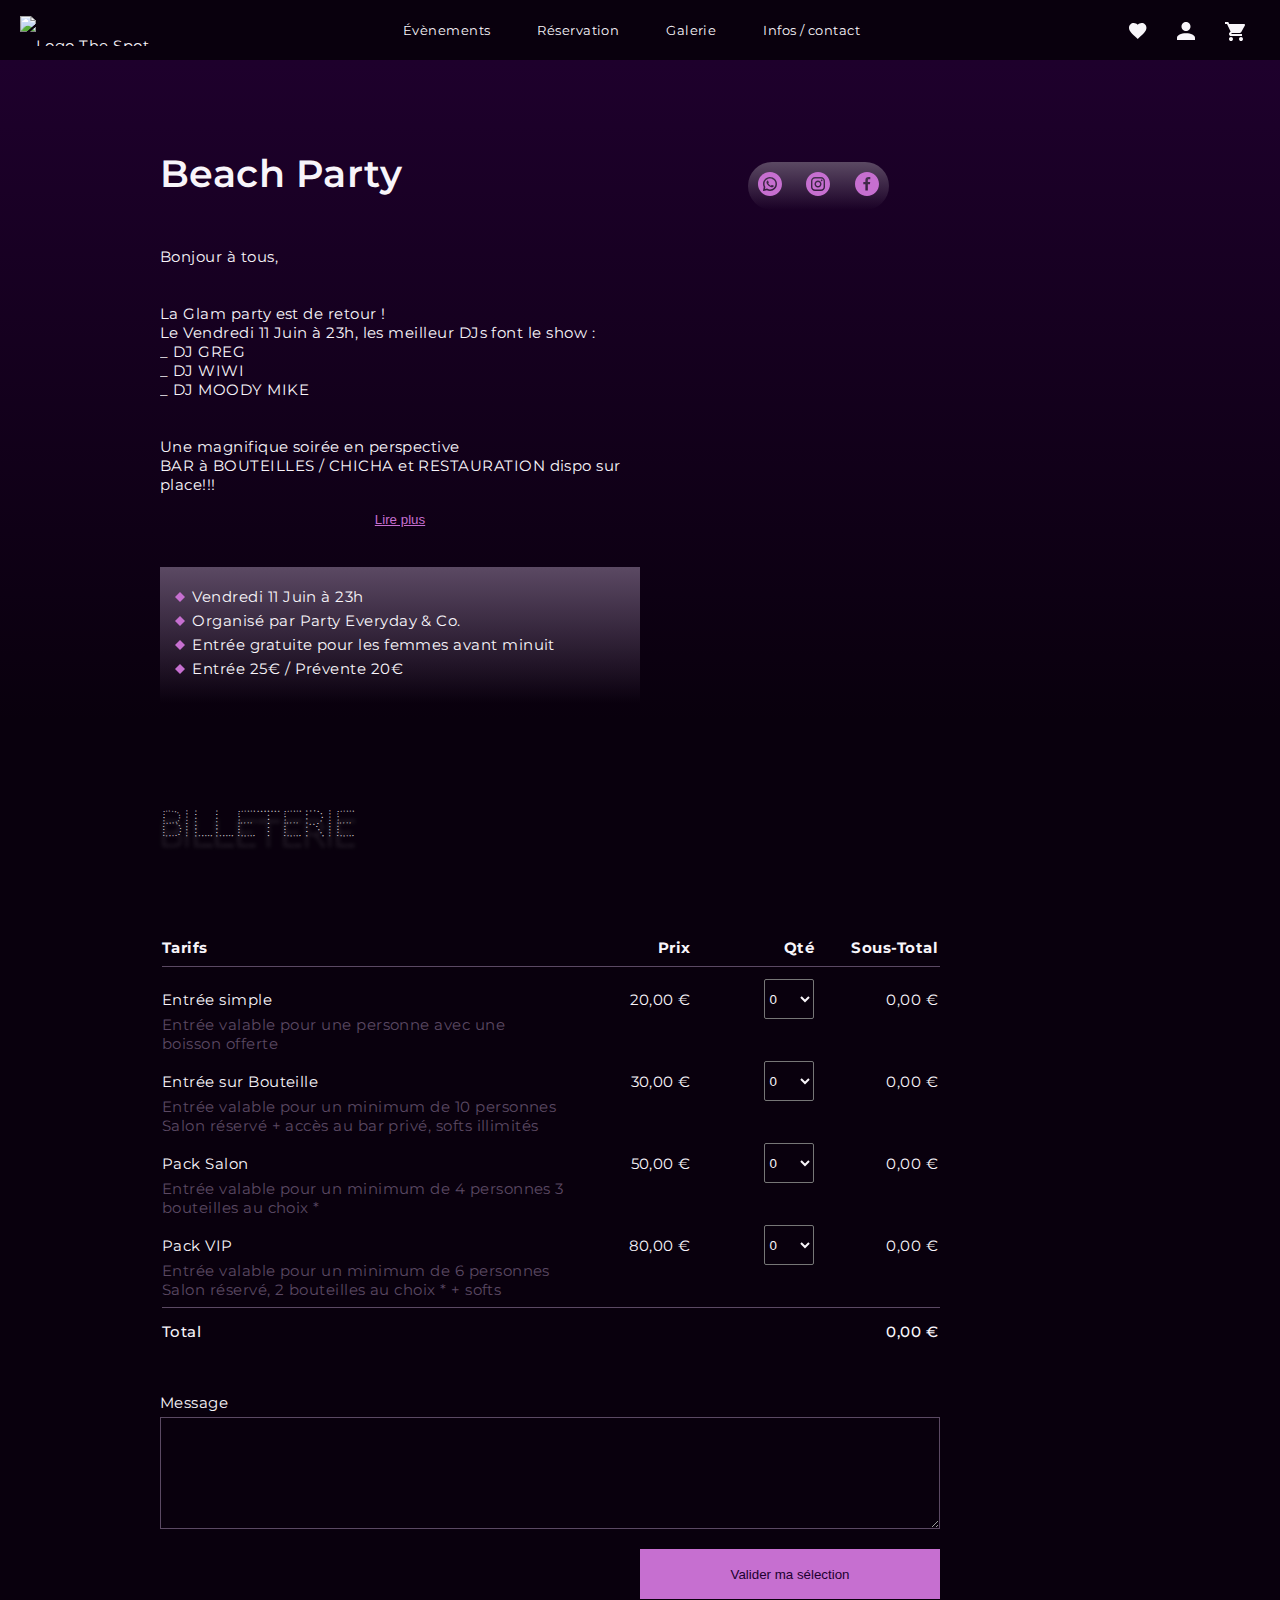
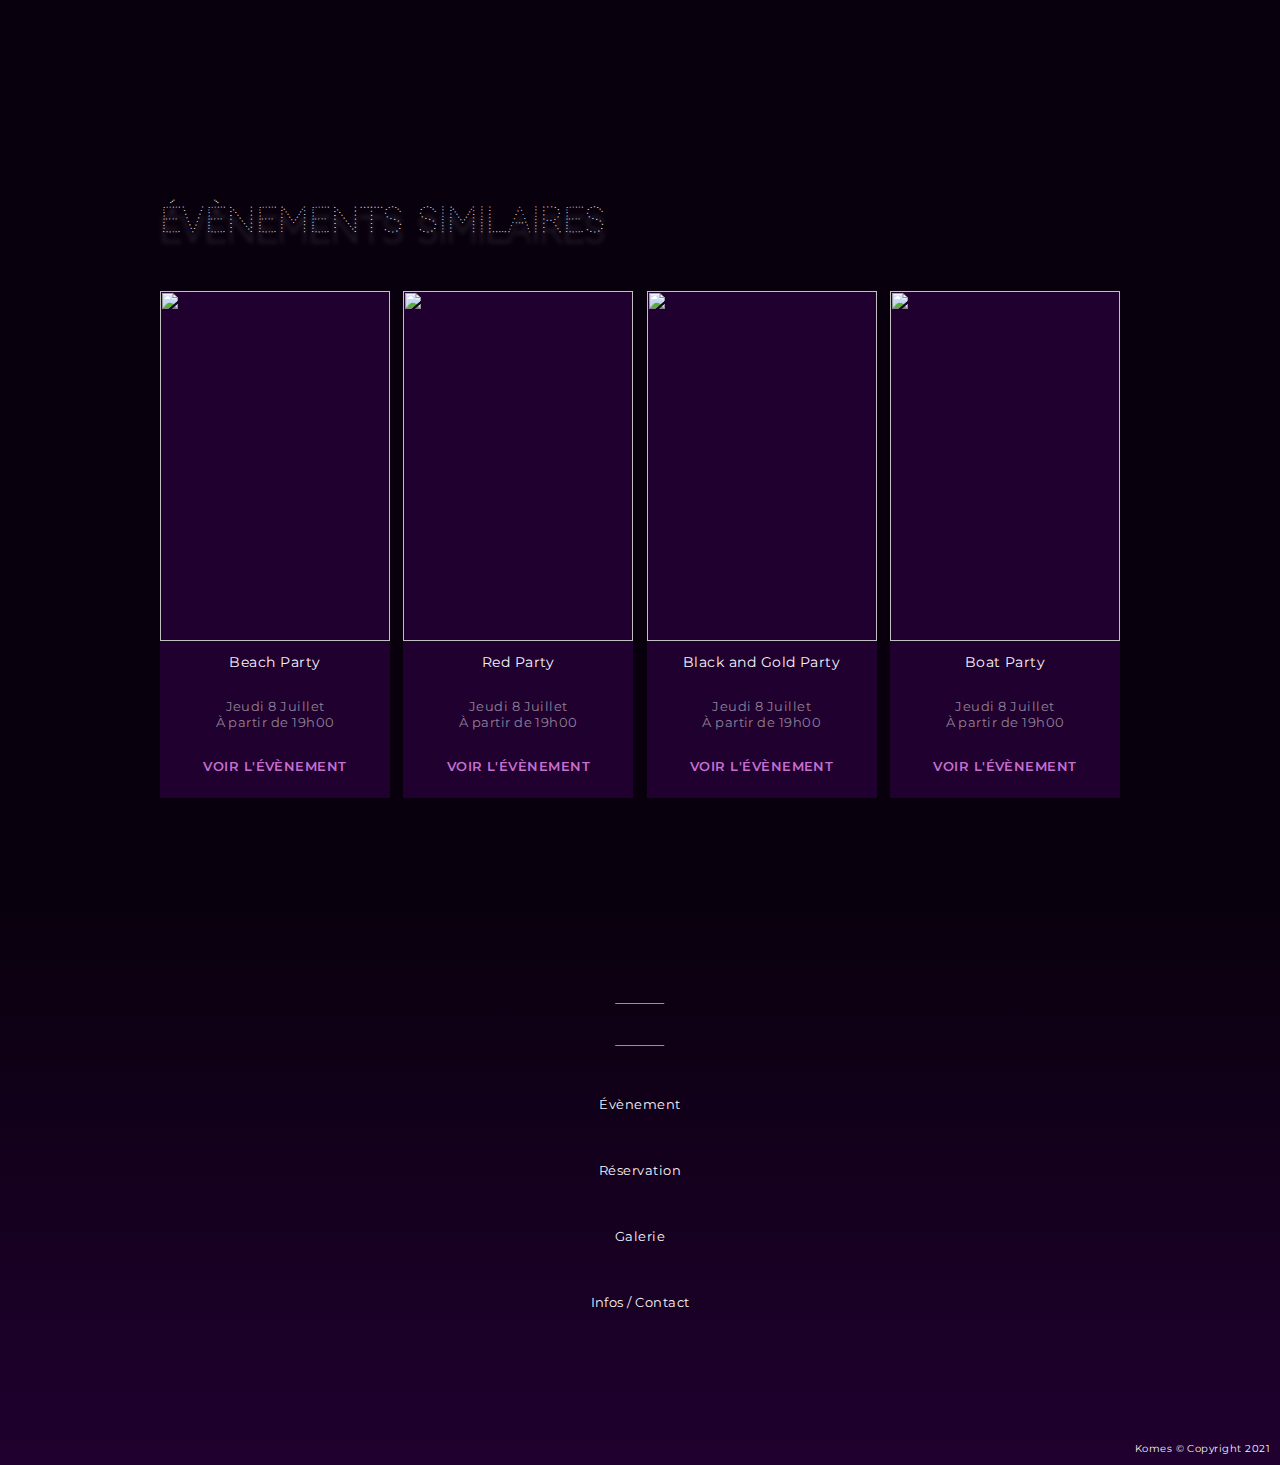
==== commit 33000046: "Details page in progress, textarea added and validation button, not responsive yet" ====
--- a/beachParty.html
+++ b/beachParty.html
@@ -22,7 +22,7 @@
             <div id="NavTextLinksContainer">
                 <ul id="NavTextLinks">
                     <li id="MenuHead">menu</li>
-                    <li><a href="" class="navItem">Évènements</a></li>
+                    <li><a href="./events.html" class="navItem">Évènements</a></li>
                     <li><a href="" class="navItem">Réservation</a></li>
                     <li><a href="" class="navItem">Galerie</a></li>
                     <li><a href="" class="navItem">Infos / contact</a></li>
@@ -64,6 +64,7 @@
     <div class="container2">
         <!----------- EVENT BLOCK CONTENT ----------->
         <section class="eventBlock">
+            <!----- LEFT ----->
             <div class="left">
                 <h1 class="eventTitles">Beach Party</h1>
                 <div class="eventDescriptionContainer">
@@ -76,21 +77,168 @@
                         _ DJ MOODY MIKE<br>
                         <br><br>
                         Une magnifique soirée en perspective<br>
-                        _ DJ GREG<br>
-                        _ DJ WIWI<br>
-                        _ DJ MOODY MIKE<br>
+                        BAR à BOUTEILLES / CHICHA et RESTAURATION dispo sur place!!!<br>
                     </p>
-                    <div class="readMoreMask"></div>
-                    <button class="readMore">Lire la description complète</button>
+                    <button class="readMore">Lire plus</button>
                 </div>
-            </div>
+                <div id="mainEventInfo">
+                    <div class="infoLine">
+                        <svg class="dot" width="10" height="10" viewBox="0 0 10 10" fill="none" xmlns="http://www.w3.org/2000/svg">
+                            <path d="M0 5L5 0L10 5L5 10L0 5Z"/>
+                        </svg>
+                        <span>Vendredi 11 Juin à 23h</span>                     
+                    </div>
+                    <div class="infoLine">
+                        <svg class="dot" width="10" height="10" viewBox="0 0 10 10" fill="none" xmlns="http://www.w3.org/2000/svg">
+                            <path d="M0 5L5 0L10 5L5 10L0 5Z"/>
+                        </svg>
+                        <span>Organisé par Party Everyday & Co.</span>                     
+                    </div>
+                    <div class="infoLine">
+                        <svg class="dot" width="10" height="10" viewBox="0 0 10 10" fill="none" xmlns="http://www.w3.org/2000/svg">
+                            <path d="M0 5L5 0L10 5L5 10L0 5Z"/>
+                        </svg>
+                        <span>Entrée gratuite pour les femmes avant minuit</span>                     
+                    </div>
+                    <div class="infoLine">
+                        <svg class="dot" width="10" height="10" viewBox="0 0 10 10" fill="none" xmlns="http://www.w3.org/2000/svg">
+                            <path d="M0 5L5 0L10 5L5 10L0 5Z"/>
+                        </svg>
+                        <span>Entrée 25€ / Prévente 20€</span>                     
+                    </div>
+                </div>
+            </div>
+            <!----- RIGHT ----->
             <div class="right">
-                <img src="./images/events/ANR2.jpg" alt="">
-            </div>
+                <div id="RightContainer">
+                    <img src="./images/events/ANR2.jpg" alt="">
+                    <div id="Share">
+                        <svg class="share" width="24" height="24" viewBox="0 0 24 24" fill="none" xmlns="http://www.w3.org/2000/svg">
+                            <path fill-rule="evenodd" clip-rule="evenodd" d="M12 24C18.6274 24 24 18.6274 24 12C24 5.37258 18.6274 0 12 0C5.37258 0 0 5.37258 0 12C0 18.6274 5.37258 24 12 24ZM5.00003 11.9648C4.98881 8.26342 7.92708 5.18416 11.6517 5.0088C15.7445 4.81521 19.1106 8.11542 18.983 12.1662C18.8644 15.9433 15.6912 18.944 11.8845 18.8858C10.8415 18.8714 9.81482 18.6241 8.87962 18.162L5.34864 18.9924C5.30427 19.0031 5.25792 19.0025 5.21387 18.9905C5.16983 18.9785 5.12951 18.9557 5.09665 18.924C5.06379 18.8923 5.03944 18.8529 5.02586 18.8093C5.01229 18.7657 5.00992 18.7194 5.01897 18.6747L5.76108 15.0967C5.26273 14.1278 5.00188 13.0544 5.00003 11.9648ZM14.0879 16.9696C14.7523 16.6964 15.3562 16.2947 15.8651 15.7876C16.8906 14.7699 17.4693 13.3831 17.4693 11.9438C17.4707 11.2287 17.3296 10.5204 17.0542 9.86041C16.7787 9.20042 16.3745 8.60196 15.8651 8.09999C14.8312 7.0731 13.4564 6.50775 11.9933 6.50775C10.5432 6.5082 9.15191 7.08061 8.12138 8.10069C7.08748 9.12688 6.51792 10.4926 6.51792 11.9445C6.51528 12.8026 6.7193 13.6488 7.11273 14.4114L7.35542 14.8828L6.8995 17.0789L9.0648 16.5697L9.5565 16.8131C10.3138 17.1884 11.148 17.3825 11.9933 17.3799C12.7116 17.3822 13.4234 17.2428 14.0879 16.9696ZM14.033 13.0633L15.3875 13.4491C15.4628 13.4701 15.5322 13.5086 15.59 13.5613C15.6478 13.6141 15.6924 13.6797 15.7202 13.7528C15.7481 13.826 15.7584 13.9046 15.7503 13.9825C15.7422 14.0603 15.7159 14.1352 15.6736 14.201C15.4092 14.6155 14.9883 15.1227 14.4623 15.2489C13.5357 15.4727 12.1111 15.2545 10.333 13.6069C8.79405 12.1802 8.38722 10.9927 8.48332 10.0507C8.53733 9.51547 8.98624 9.03359 9.36431 8.71584C9.42429 8.66531 9.49518 8.62939 9.57139 8.61088C9.64761 8.59238 9.72708 8.59181 9.80355 8.60921C9.88003 8.62661 9.95143 8.66152 10.0121 8.71118C10.0728 8.76084 10.1212 8.8239 10.1534 8.89541L10.723 10.1748C10.7598 10.2574 10.7734 10.3484 10.7624 10.4381C10.7514 10.5278 10.7162 10.6128 10.6605 10.684L10.3716 11.0558C10.3117 11.1321 10.2759 11.2245 10.2689 11.3212C10.2619 11.418 10.284 11.5146 10.3323 11.5987C10.6767 12.1942 12.0248 13.3838 12.6652 13.6413C12.7558 13.6774 12.855 13.686 12.9504 13.666C13.0459 13.6461 13.1333 13.5984 13.2018 13.529L13.5329 13.1937C13.5969 13.1292 13.6771 13.083 13.7651 13.06C13.8531 13.0371 13.9456 13.0382 14.033 13.0633Z"/>
+                        </svg>
+                        <svg class="share" width="24" height="24" viewBox="0 0 24 24" fill="none" xmlns="http://www.w3.org/2000/svg">
+                            <path fill-rule="evenodd" clip-rule="evenodd" d="M12 24C18.6274 24 24 18.6274 24 12C24 5.37258 18.6274 0 12 0C5.37258 0 0 5.37258 0 12C0 18.6274 5.37258 24 12 24ZM14.94 5C17.18 5 19 6.82 19 9.06V14.94C19 16.0168 18.5723 17.0495 17.8109 17.8109C17.0495 18.5723 16.0168 19 14.94 19H9.06C6.82 19 5 17.18 5 14.94V9.06C5 7.98322 5.42775 6.95054 6.18915 6.18915C6.95054 5.42775 7.98322 5 9.06 5H14.94ZM8.92 6.4C8.25165 6.4 7.61068 6.6655 7.13809 7.13809C6.6655 7.61068 6.4 8.25165 6.4 8.92V15.08C6.4 16.473 7.527 17.6 8.92 17.6H15.08C15.7483 17.6 16.3893 17.3345 16.8619 16.8619C17.3345 16.3893 17.6 15.7483 17.6 15.08V8.92C17.6 7.527 16.473 6.4 15.08 6.4H8.92ZM15.675 7.45C15.9071 7.45 16.1296 7.54219 16.2937 7.70628C16.4578 7.87038 16.55 8.09294 16.55 8.325C16.55 8.55706 16.4578 8.77962 16.2937 8.94372C16.1296 9.10781 15.9071 9.2 15.675 9.2C15.4429 9.2 15.2204 9.10781 15.0563 8.94372C14.8922 8.77962 14.8 8.55706 14.8 8.325C14.8 8.09294 14.8922 7.87038 15.0563 7.70628C15.2204 7.54219 15.4429 7.45 15.675 7.45ZM12 8.5C12.9283 8.5 13.8185 8.86875 14.4749 9.52513C15.1313 10.1815 15.5 11.0717 15.5 12C15.5 12.9283 15.1313 13.8185 14.4749 14.4749C13.8185 15.1313 12.9283 15.5 12 15.5C11.0717 15.5 10.1815 15.1313 9.52513 14.4749C8.86875 13.8185 8.5 12.9283 8.5 12C8.5 11.0717 8.86875 10.1815 9.52513 9.52513C10.1815 8.86875 11.0717 8.5 12 8.5ZM12 9.9C11.443 9.9 10.9089 10.1212 10.5151 10.5151C10.1212 10.9089 9.9 11.443 9.9 12C9.9 12.557 10.1212 13.0911 10.5151 13.4849C10.9089 13.8787 11.443 14.1 12 14.1C12.557 14.1 13.0911 13.8787 13.4849 13.4849C13.8787 13.0911 14.1 12.557 14.1 12C14.1 11.443 13.8787 10.9089 13.4849 10.5151C13.0911 10.1212 12.557 9.9 12 9.9Z"/>
+                        </svg>
+                        <svg class="share" width="24" height="24" viewBox="0 0 24 24" fill="none" xmlns="http://www.w3.org/2000/svg">
+                            <path fill-rule="evenodd" clip-rule="evenodd" d="M12 24C18.6274 24 24 18.6274 24 12C24 5.37258 18.6274 0 12 0C5.37258 0 0 5.37258 0 12C0 18.6274 5.37258 24 12 24ZM10.3722 18.4777H12.8403V12.3285H14.904L15.2158 9.93612H12.8403V8.40321C12.8403 7.71243 13.0341 7.24058 14.028 7.24058H15.3V5.09257C15.1788 5.07853 14.8953 5.05177 14.5179 5.03049C14.2129 5.01338 13.8467 5 13.4553 5C11.6189 5 10.3722 6.12029 10.3722 8.16717V9.93612H8.3V12.3285H10.3722V18.4777Z"/>
+                        </svg> 
+                    </div>
+                </div>
+            </div>
+        </section>
+        <!----------- TCKETS ----------->
+        <section id="TicketSection">
+            <h2>Billeterie</h2>
+            <table>
+                <thead>
+                    <tr>
+                        <th class="xLeft">Tarifs</th>
+                        <th class="xRight">Prix</th>
+                        <th class="xRight">Qté</th>
+                        <th class="xRight">Sous-Total</th>
+                    </tr>
+                </thead>
+                <tbody>
+                    <tr>
+                        <td class="xLeft">
+                            <p>Entrée simple</p>
+                            <p class="fareDescription">Entrée valable pour une personne avec une boisson offerte</p>
+                        </td>
+                        <td class="xRight">20,00 €</td>
+                        <td class="xRight">
+                            <select name="quantity" id="Quantity">
+                                <option value="0">0</option>
+                                <option value="1">1</option>
+                                <option value="2">2</option>
+                                <option value="3">3</option>
+                                <option value="4">4</option>
+                                <option value="5">5</option>
+                                <option value="6">6</option>
+                            </select>
+                        </td>
+                        <td class="xRight">0,00 €</td>
+                    </tr>
+                    <tr>
+                        <td class="xLeft">
+                            <p>Entrée sur Bouteille</p>
+                            <p class="fareDescription">Entrée valable pour un minimum de 10 personnes
+                                Salon réservé + accès au bar privé, softs illimités</p>
+                        </td>
+                        <td class="xRight">30,00 €</td>
+                        <td class="xRight">
+                            <select name="quantity" id="Quantity">
+                                <option value="0">0</option>
+                                <option value="1">1</option>
+                                <option value="2">2</option>
+                                <option value="3">3</option>
+                                <option value="4">4</option>
+                                <option value="5">5</option>
+                                <option value="6">6</option>
+                            </select>
+                        </td>
+                        <td class="xRight">0,00 €</td>
+                    </tr>
+                    <tr>
+                        <td class="xLeft">
+                            <p>Pack Salon</p>
+                            <p class="fareDescription">Entrée valable pour un minimum de 4 personnes
+                                3 bouteilles au choix *</p>
+                        </td>
+                        <td class="xRight">50,00 €</td>
+                        <td class="xRight">
+                            <select name="quantity" id="Quantity">
+                                <option value="0">0</option>
+                                <option value="1">1</option>
+                                <option value="2">2</option>
+                                <option value="3">3</option>
+                                <option value="4">4</option>
+                                <option value="5">5</option>
+                                <option value="6">6</option>
+                            </select>
+                        </td>
+                        <td class="xRight">0,00 €</td>
+                    </tr>
+                    <tr>
+                        <td class="xLeft">
+                            <p>Pack VIP</p>
+                            <p class="fareDescription">Entrée valable pour un minimum de 6 personnes
+                                Salon réservé, 2 bouteilles au choix * + softs</p>
+                        </td>
+                        <td class="xRight">80,00 €</td>
+                        <td class="xRight">
+                            <select name="quantity" id="Quantity">
+                                <option value="0">0</option>
+                                <option value="1">1</option>
+                                <option value="2">2</option>
+                                <option value="3">3</option>
+                                <option value="4">4</option>
+                                <option value="5">5</option>
+                                <option value="6">6</option>
+                            </select>
+                        </td>
+                        <td class="xRight">0,00 €</td>
+                    </tr>
+                </tbody>
+                <tfoot>
+                    <tr>
+                        <td class="xLeft">Total</td>
+                        <td class="xRight"></td>
+                        <td class="xRight"></td>
+                        <td class="xRight">0,00 €</td>
+                    </tr>
+                </tfoot>
+            </table>
+            <form id="Validation">
+                <label for="Message">Message</label>
+                <textarea name="Message" id="Message" rows="6" cols="auto"></textarea>
+                <input id="ValidateChoice" class="secondaryButton" type="submit" value="Valider ma sélection">
+            </form>
+            
         </section>
         <!----------- SIMILAR EVENTS ----------->
-        <section id="SmiliarEvents">
+        <section id="SimilarEvents">
             <div class="container2">
+                <h2>Évènements similaires</h2>
                 <ul class="eventCardContainer">
                     <li class="eventCardBig">
                         <img src="./images/events/ANR1.jpg" alt="">
--- a/styles.css
+++ b/styles.css
@@ -57,6 +57,7 @@
   color: #F8F5FA;
   background-color: #09000D;
   letter-spacing: 0.031em;
+  font-size: 15px;
   /* width */
   /* Track */
   /* Handle */
@@ -64,22 +65,21 @@
 }
 
 body ::-webkit-scrollbar {
-  width: 3px;
+  width: 5px;
 }
 
 body ::-webkit-scrollbar-track {
-  -webkit-box-shadow: inset 0 0 2px #C66FD0;
-          box-shadow: inset 0 0 2px #C66FD0;
+  background-color: #5b4963;
   border-radius: 10px;
 }
 
 body ::-webkit-scrollbar-thumb {
+  background: #8F8097;
+  border-radius: 10px;
+}
+
+body ::-webkit-scrollbar-thumb:hover {
   background: #C66FD0;
-  border-radius: 10px;
-}
-
-body ::-webkit-scrollbar-thumb:hover {
-  background: #f480ff;
 }
 
 h1,
@@ -798,37 +798,222 @@
   width: 50%;
 }
 
-.eventBlock .right img {
-  width: 350px;
+.eventBlock .right {
+  width: 40%;
+  display: -webkit-box;
+  display: -ms-flexbox;
+  display: flex;
+}
+
+.eventBlock #RightContainer {
+  display: -webkit-box;
+  display: -ms-flexbox;
+  display: flex;
+  -webkit-box-orient: vertical;
+  -webkit-box-direction: normal;
+      -ms-flex-direction: column;
+          flex-direction: column;
+  -webkit-box-align: center;
+      -ms-flex-align: center;
+          align-items: center;
+}
+
+.eventBlock #RightContainer img {
+  width: 100%;
   -o-object-fit: cover;
      object-fit: cover;
+  margin-bottom: 12px;
 }
 
 .eventBlock .eventDescriptionContainer {
-  height: 300px;
   position: relative;
-  overflow-y: hidden;
-}
-
-.eventBlock .readMoreMask {
+  height: 250px;
+  margin-bottom: 70px;
+}
+
+.eventBlock .eventDescription {
+  height: 100%;
+  overflow: hidden;
+}
+
+.eventBlock .readMore {
   position: absolute;
-  bottom: 0;
-  left: 0;
-  width: 100%;
-  height: 50%;
-  background: -webkit-gradient(linear, left top, left bottom, from(transparent), color-stop(50%, #0C0012));
-  background: linear-gradient(to bottom, transparent, #0C0012 50%);
-}
-
-.eventBlock .readMore {
-  position: relative;
-  top: -30px;
-  width: 100%;
-  height: 30px;
+  bottom: -30px;
+  left: 50%;
+  -webkit-transform: translateX(-50%);
+          transform: translateX(-50%);
+  width: auto;
+  height: auto;
   border: none;
   color: #C66FD0;
   text-decoration: underline;
   background-color: transparent;
+}
+
+.eventBlock #mainEventInfo {
+  width: 100%;
+  padding: 20px 15px;
+  background: -webkit-gradient(linear, left top, left bottom, from(#5b4963), to(transparent));
+  background: linear-gradient(to bottom, #5b4963, transparent);
+}
+
+.eventBlock .dot {
+  margin-right: 3px;
+  fill: #C66FD0;
+}
+
+.eventBlock .infoLine {
+  margin-bottom: 5px;
+}
+
+.eventBlock .share {
+  margin: 10px;
+  fill: #C66FD0;
+}
+
+.eventBlock #Share {
+  position: relative;
+  border-radius: 30px;
+  margin-left: 12px;
+  background: -webkit-gradient(linear, left top, left bottom, from(#5b4963), to(transparent));
+  background: linear-gradient(to bottom, #5b4963, transparent);
+}
+
+.eventBlock #Share::before {
+  content: url(./icons/shareIcon.svg);
+  position: absolute;
+  top: 50%;
+  left: -25%;
+  -webkit-transform: translateY(-50%);
+          transform: translateY(-50%);
+}
+
+#TicketSection {
+  margin-bottom: 200px;
+  width: 780px;
+}
+
+#TicketSection h2 {
+  text-shadow: 0 10px 4px #F8F5FA;
+  margin-bottom: 80px;
+}
+
+#TicketSection table {
+  width: 100%;
+  margin-bottom: 50px;
+}
+
+#TicketSection thead, #TicketSection tfoot {
+  height: 40px;
+  font-weight: 500;
+}
+
+#TicketSection tbody tr {
+  height: 80px;
+}
+
+#TicketSection th {
+  text-align: right;
+  position: relative;
+  margin-bottom: 20px;
+}
+
+#TicketSection th::after {
+  position: absolute;
+  bottom: 0;
+  content: '';
+  display: block;
+  width: 102%;
+  height: 1px;
+  background-color: #5b4963;
+}
+
+#TicketSection tbody tr td {
+  padding-bottom: 20px;
+}
+
+#TicketSection tfoot td {
+  padding-top: 25px;
+  position: relative;
+}
+
+#TicketSection tfoot td::before {
+  position: absolute;
+  top: 10px;
+  content: '';
+  display: block;
+  width: 102%;
+  height: 1px;
+  background-color: #5b4963;
+}
+
+#TicketSection .xLeft {
+  text-align: left;
+  width: 50%;
+  position: relative;
+}
+
+#TicketSection .xRight {
+  width: 15%;
+  text-align: right;
+}
+
+#TicketSection select {
+  width: 50px;
+  height: 40px;
+  color: #F8F5FA;
+  background-color: #09000D;
+  border-radius: 2px;
+}
+
+#TicketSection .fareDescription {
+  color: #5b4963;
+  margin-top: 6px;
+  position: absolute;
+  top: 50%;
+}
+
+#TicketSection .fareDescription:first-of-type {
+  padding-top: 20px;
+}
+
+#TicketSection #Validation {
+  display: -webkit-box;
+  display: -ms-flexbox;
+  display: flex;
+  -webkit-box-orient: vertical;
+  -webkit-box-direction: normal;
+      -ms-flex-direction: column;
+          flex-direction: column;
+  -ms-flex-item-align: start;
+      align-self: flex-start;
+}
+
+#TicketSection label[for=Message] {
+  margin-bottom: 5px;
+}
+
+#TicketSection textarea {
+  background-color: #09000D;
+  margin-bottom: 20px;
+  border: 1px solid #5b4963;
+  color: #8F8097;
+  padding: 10px;
+}
+
+#TicketSection #ValidateChoice {
+  width: 300px;
+  height: 50px;
+  background-color: #C66FD0;
+  border: none;
+  color: #20002f;
+  -ms-flex-item-align: end;
+      align-self: flex-end;
+}
+
+#SimilarEvents h2 {
+  text-shadow: 0 10px 4px #F8F5FA;
+  margin-bottom: 50px;
 }
 
 .topBgFade {
@@ -861,7 +1046,7 @@
   -webkit-box-align: center;
       -ms-flex-align: center;
           align-items: center;
-  background-color: #5B4963;
+  background-color: #5b4963;
   height: 40px;
   padding: 10px;
 }
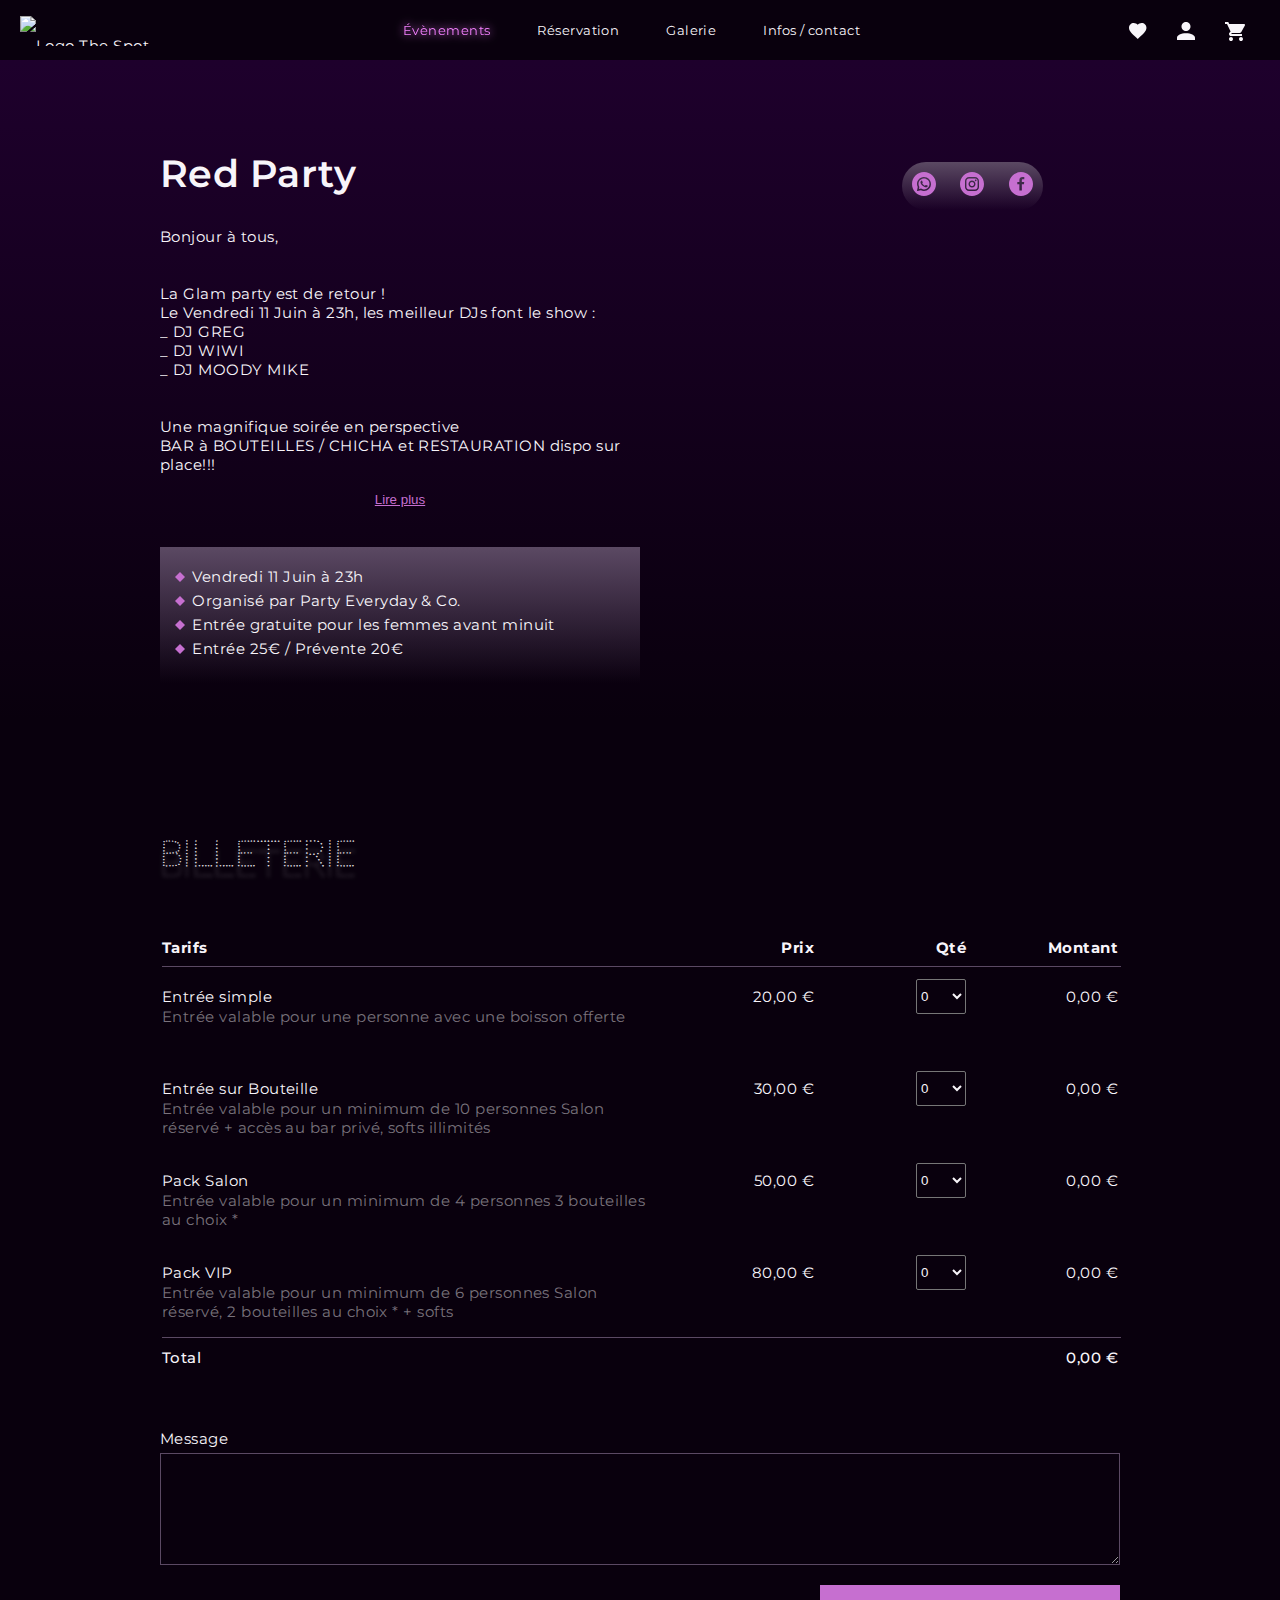
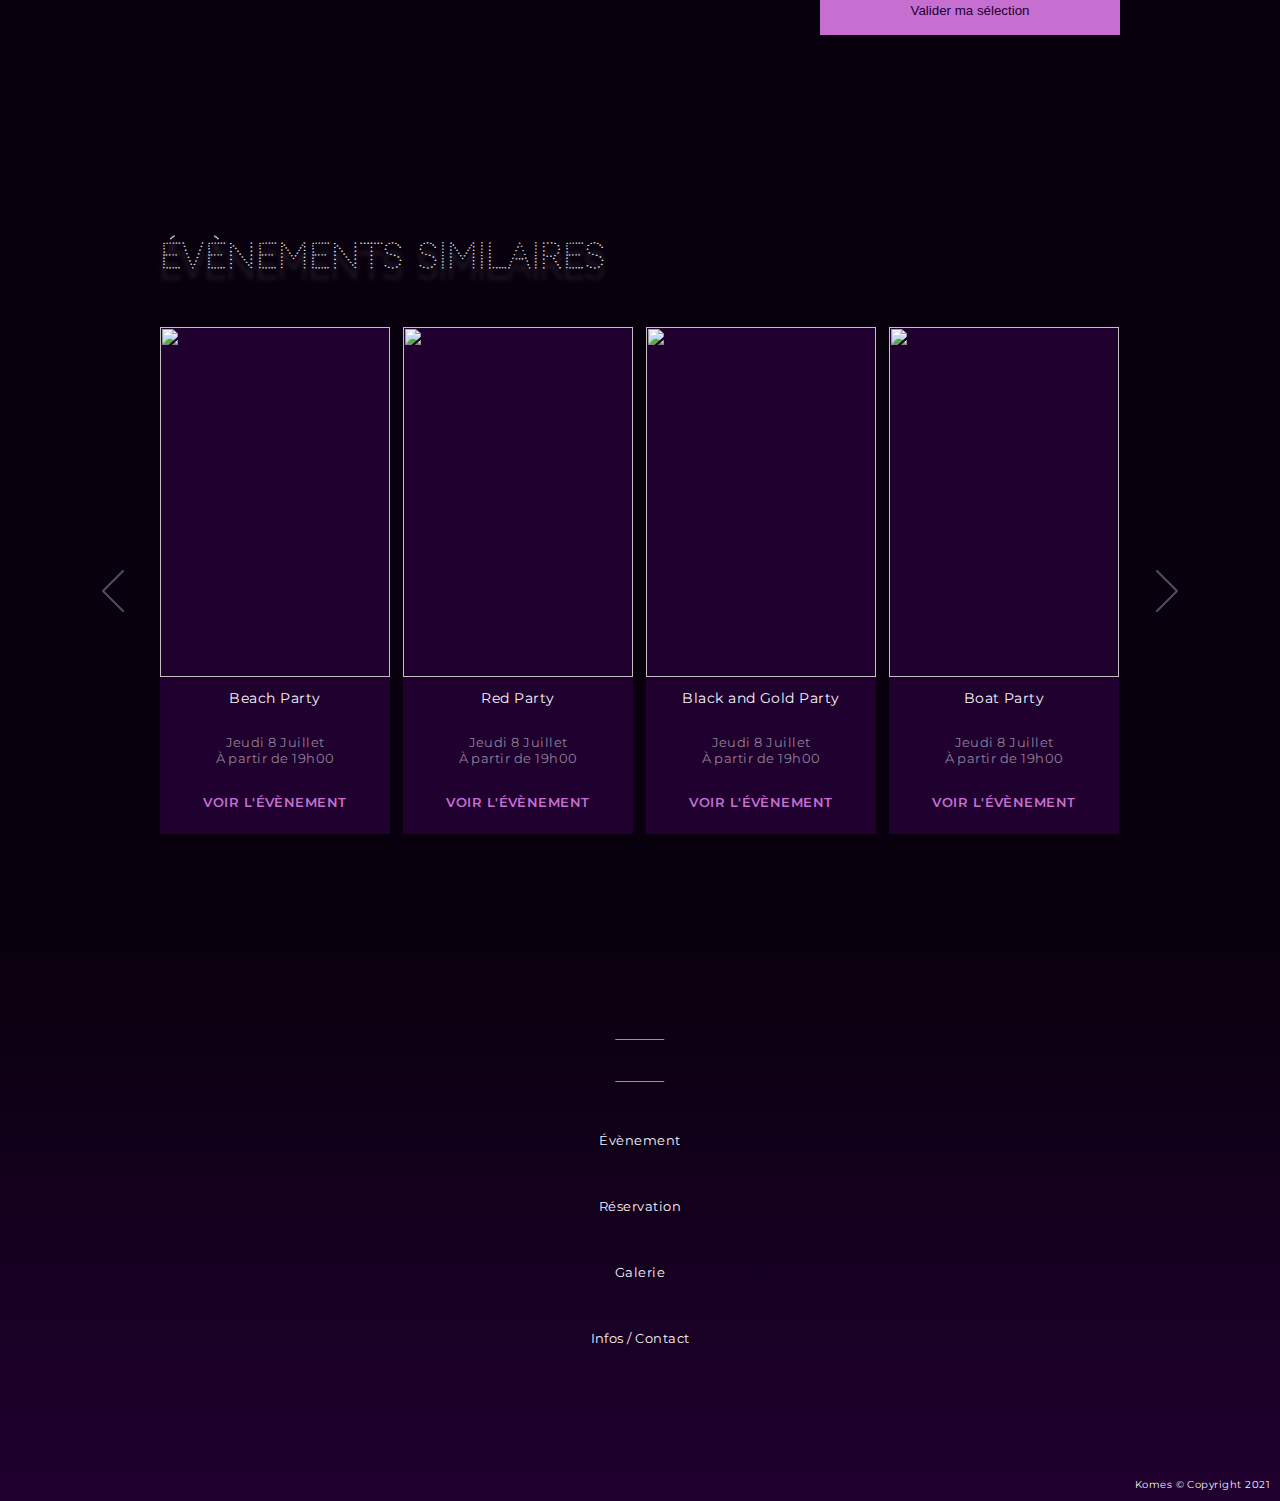
==== commit 54ed80f0: "Fare Description added to table cells" ====
--- a/beachParty.html
+++ b/beachParty.html
@@ -22,7 +22,7 @@
             <div id="NavTextLinksContainer">
                 <ul id="NavTextLinks">
                     <li id="MenuHead">menu</li>
-                    <li><a href="./events.html" class="navItem">Évènements</a></li>
+                    <li><a href="./events.html" class="navItem active" >Évènements</a></li>
                     <li><a href="" class="navItem">Réservation</a></li>
                     <li><a href="" class="navItem">Galerie</a></li>
                     <li><a href="" class="navItem">Infos / contact</a></li>
@@ -64,9 +64,26 @@
     <div class="container2">
         <!----------- EVENT BLOCK CONTENT ----------->
         <section class="eventBlock">
+            <!----- RIGHT ----->
+            <h1 class="eventTitles">Red Party</h1>
+            <div class="right">
+                <div id="RightContainer">
+                    <img src="./images/events/ANR2.jpg" alt="">
+                    <div id="Share">
+                        <svg class="share" width="24" height="24" viewBox="0 0 24 24" fill="none" xmlns="http://www.w3.org/2000/svg">
+                            <path fill-rule="evenodd" clip-rule="evenodd" d="M12 24C18.6274 24 24 18.6274 24 12C24 5.37258 18.6274 0 12 0C5.37258 0 0 5.37258 0 12C0 18.6274 5.37258 24 12 24ZM5.00003 11.9648C4.98881 8.26342 7.92708 5.18416 11.6517 5.0088C15.7445 4.81521 19.1106 8.11542 18.983 12.1662C18.8644 15.9433 15.6912 18.944 11.8845 18.8858C10.8415 18.8714 9.81482 18.6241 8.87962 18.162L5.34864 18.9924C5.30427 19.0031 5.25792 19.0025 5.21387 18.9905C5.16983 18.9785 5.12951 18.9557 5.09665 18.924C5.06379 18.8923 5.03944 18.8529 5.02586 18.8093C5.01229 18.7657 5.00992 18.7194 5.01897 18.6747L5.76108 15.0967C5.26273 14.1278 5.00188 13.0544 5.00003 11.9648ZM14.0879 16.9696C14.7523 16.6964 15.3562 16.2947 15.8651 15.7876C16.8906 14.7699 17.4693 13.3831 17.4693 11.9438C17.4707 11.2287 17.3296 10.5204 17.0542 9.86041C16.7787 9.20042 16.3745 8.60196 15.8651 8.09999C14.8312 7.0731 13.4564 6.50775 11.9933 6.50775C10.5432 6.5082 9.15191 7.08061 8.12138 8.10069C7.08748 9.12688 6.51792 10.4926 6.51792 11.9445C6.51528 12.8026 6.7193 13.6488 7.11273 14.4114L7.35542 14.8828L6.8995 17.0789L9.0648 16.5697L9.5565 16.8131C10.3138 17.1884 11.148 17.3825 11.9933 17.3799C12.7116 17.3822 13.4234 17.2428 14.0879 16.9696ZM14.033 13.0633L15.3875 13.4491C15.4628 13.4701 15.5322 13.5086 15.59 13.5613C15.6478 13.6141 15.6924 13.6797 15.7202 13.7528C15.7481 13.826 15.7584 13.9046 15.7503 13.9825C15.7422 14.0603 15.7159 14.1352 15.6736 14.201C15.4092 14.6155 14.9883 15.1227 14.4623 15.2489C13.5357 15.4727 12.1111 15.2545 10.333 13.6069C8.79405 12.1802 8.38722 10.9927 8.48332 10.0507C8.53733 9.51547 8.98624 9.03359 9.36431 8.71584C9.42429 8.66531 9.49518 8.62939 9.57139 8.61088C9.64761 8.59238 9.72708 8.59181 9.80355 8.60921C9.88003 8.62661 9.95143 8.66152 10.0121 8.71118C10.0728 8.76084 10.1212 8.8239 10.1534 8.89541L10.723 10.1748C10.7598 10.2574 10.7734 10.3484 10.7624 10.4381C10.7514 10.5278 10.7162 10.6128 10.6605 10.684L10.3716 11.0558C10.3117 11.1321 10.2759 11.2245 10.2689 11.3212C10.2619 11.418 10.284 11.5146 10.3323 11.5987C10.6767 12.1942 12.0248 13.3838 12.6652 13.6413C12.7558 13.6774 12.855 13.686 12.9504 13.666C13.0459 13.6461 13.1333 13.5984 13.2018 13.529L13.5329 13.1937C13.5969 13.1292 13.6771 13.083 13.7651 13.06C13.8531 13.0371 13.9456 13.0382 14.033 13.0633Z"/>
+                        </svg>
+                        <svg class="share" width="24" height="24" viewBox="0 0 24 24" fill="none" xmlns="http://www.w3.org/2000/svg">
+                            <path fill-rule="evenodd" clip-rule="evenodd" d="M12 24C18.6274 24 24 18.6274 24 12C24 5.37258 18.6274 0 12 0C5.37258 0 0 5.37258 0 12C0 18.6274 5.37258 24 12 24ZM14.94 5C17.18 5 19 6.82 19 9.06V14.94C19 16.0168 18.5723 17.0495 17.8109 17.8109C17.0495 18.5723 16.0168 19 14.94 19H9.06C6.82 19 5 17.18 5 14.94V9.06C5 7.98322 5.42775 6.95054 6.18915 6.18915C6.95054 5.42775 7.98322 5 9.06 5H14.94ZM8.92 6.4C8.25165 6.4 7.61068 6.6655 7.13809 7.13809C6.6655 7.61068 6.4 8.25165 6.4 8.92V15.08C6.4 16.473 7.527 17.6 8.92 17.6H15.08C15.7483 17.6 16.3893 17.3345 16.8619 16.8619C17.3345 16.3893 17.6 15.7483 17.6 15.08V8.92C17.6 7.527 16.473 6.4 15.08 6.4H8.92ZM15.675 7.45C15.9071 7.45 16.1296 7.54219 16.2937 7.70628C16.4578 7.87038 16.55 8.09294 16.55 8.325C16.55 8.55706 16.4578 8.77962 16.2937 8.94372C16.1296 9.10781 15.9071 9.2 15.675 9.2C15.4429 9.2 15.2204 9.10781 15.0563 8.94372C14.8922 8.77962 14.8 8.55706 14.8 8.325C14.8 8.09294 14.8922 7.87038 15.0563 7.70628C15.2204 7.54219 15.4429 7.45 15.675 7.45ZM12 8.5C12.9283 8.5 13.8185 8.86875 14.4749 9.52513C15.1313 10.1815 15.5 11.0717 15.5 12C15.5 12.9283 15.1313 13.8185 14.4749 14.4749C13.8185 15.1313 12.9283 15.5 12 15.5C11.0717 15.5 10.1815 15.1313 9.52513 14.4749C8.86875 13.8185 8.5 12.9283 8.5 12C8.5 11.0717 8.86875 10.1815 9.52513 9.52513C10.1815 8.86875 11.0717 8.5 12 8.5ZM12 9.9C11.443 9.9 10.9089 10.1212 10.5151 10.5151C10.1212 10.9089 9.9 11.443 9.9 12C9.9 12.557 10.1212 13.0911 10.5151 13.4849C10.9089 13.8787 11.443 14.1 12 14.1C12.557 14.1 13.0911 13.8787 13.4849 13.4849C13.8787 13.0911 14.1 12.557 14.1 12C14.1 11.443 13.8787 10.9089 13.4849 10.5151C13.0911 10.1212 12.557 9.9 12 9.9Z"/>
+                        </svg>
+                        <svg class="share" width="24" height="24" viewBox="0 0 24 24" fill="none" xmlns="http://www.w3.org/2000/svg">
+                            <path fill-rule="evenodd" clip-rule="evenodd" d="M12 24C18.6274 24 24 18.6274 24 12C24 5.37258 18.6274 0 12 0C5.37258 0 0 5.37258 0 12C0 18.6274 5.37258 24 12 24ZM10.3722 18.4777H12.8403V12.3285H14.904L15.2158 9.93612H12.8403V8.40321C12.8403 7.71243 13.0341 7.24058 14.028 7.24058H15.3V5.09257C15.1788 5.07853 14.8953 5.05177 14.5179 5.03049C14.2129 5.01338 13.8467 5 13.4553 5C11.6189 5 10.3722 6.12029 10.3722 8.16717V9.93612H8.3V12.3285H10.3722V18.4777Z"/>
+                        </svg> 
+                    </div>
+                </div>
+            </div>
             <!----- LEFT ----->
             <div class="left">
-                <h1 class="eventTitles">Beach Party</h1>
                 <div class="eventDescriptionContainer">
                     <p class="eventDescription">
                         Bonjour à tous, <br><br><br>
@@ -108,137 +125,245 @@
                     </div>
                 </div>
             </div>
-            <!----- RIGHT ----->
-            <div class="right">
-                <div id="RightContainer">
-                    <img src="./images/events/ANR2.jpg" alt="">
-                    <div id="Share">
-                        <svg class="share" width="24" height="24" viewBox="0 0 24 24" fill="none" xmlns="http://www.w3.org/2000/svg">
-                            <path fill-rule="evenodd" clip-rule="evenodd" d="M12 24C18.6274 24 24 18.6274 24 12C24 5.37258 18.6274 0 12 0C5.37258 0 0 5.37258 0 12C0 18.6274 5.37258 24 12 24ZM5.00003 11.9648C4.98881 8.26342 7.92708 5.18416 11.6517 5.0088C15.7445 4.81521 19.1106 8.11542 18.983 12.1662C18.8644 15.9433 15.6912 18.944 11.8845 18.8858C10.8415 18.8714 9.81482 18.6241 8.87962 18.162L5.34864 18.9924C5.30427 19.0031 5.25792 19.0025 5.21387 18.9905C5.16983 18.9785 5.12951 18.9557 5.09665 18.924C5.06379 18.8923 5.03944 18.8529 5.02586 18.8093C5.01229 18.7657 5.00992 18.7194 5.01897 18.6747L5.76108 15.0967C5.26273 14.1278 5.00188 13.0544 5.00003 11.9648ZM14.0879 16.9696C14.7523 16.6964 15.3562 16.2947 15.8651 15.7876C16.8906 14.7699 17.4693 13.3831 17.4693 11.9438C17.4707 11.2287 17.3296 10.5204 17.0542 9.86041C16.7787 9.20042 16.3745 8.60196 15.8651 8.09999C14.8312 7.0731 13.4564 6.50775 11.9933 6.50775C10.5432 6.5082 9.15191 7.08061 8.12138 8.10069C7.08748 9.12688 6.51792 10.4926 6.51792 11.9445C6.51528 12.8026 6.7193 13.6488 7.11273 14.4114L7.35542 14.8828L6.8995 17.0789L9.0648 16.5697L9.5565 16.8131C10.3138 17.1884 11.148 17.3825 11.9933 17.3799C12.7116 17.3822 13.4234 17.2428 14.0879 16.9696ZM14.033 13.0633L15.3875 13.4491C15.4628 13.4701 15.5322 13.5086 15.59 13.5613C15.6478 13.6141 15.6924 13.6797 15.7202 13.7528C15.7481 13.826 15.7584 13.9046 15.7503 13.9825C15.7422 14.0603 15.7159 14.1352 15.6736 14.201C15.4092 14.6155 14.9883 15.1227 14.4623 15.2489C13.5357 15.4727 12.1111 15.2545 10.333 13.6069C8.79405 12.1802 8.38722 10.9927 8.48332 10.0507C8.53733 9.51547 8.98624 9.03359 9.36431 8.71584C9.42429 8.66531 9.49518 8.62939 9.57139 8.61088C9.64761 8.59238 9.72708 8.59181 9.80355 8.60921C9.88003 8.62661 9.95143 8.66152 10.0121 8.71118C10.0728 8.76084 10.1212 8.8239 10.1534 8.89541L10.723 10.1748C10.7598 10.2574 10.7734 10.3484 10.7624 10.4381C10.7514 10.5278 10.7162 10.6128 10.6605 10.684L10.3716 11.0558C10.3117 11.1321 10.2759 11.2245 10.2689 11.3212C10.2619 11.418 10.284 11.5146 10.3323 11.5987C10.6767 12.1942 12.0248 13.3838 12.6652 13.6413C12.7558 13.6774 12.855 13.686 12.9504 13.666C13.0459 13.6461 13.1333 13.5984 13.2018 13.529L13.5329 13.1937C13.5969 13.1292 13.6771 13.083 13.7651 13.06C13.8531 13.0371 13.9456 13.0382 14.033 13.0633Z"/>
-                        </svg>
-                        <svg class="share" width="24" height="24" viewBox="0 0 24 24" fill="none" xmlns="http://www.w3.org/2000/svg">
-                            <path fill-rule="evenodd" clip-rule="evenodd" d="M12 24C18.6274 24 24 18.6274 24 12C24 5.37258 18.6274 0 12 0C5.37258 0 0 5.37258 0 12C0 18.6274 5.37258 24 12 24ZM14.94 5C17.18 5 19 6.82 19 9.06V14.94C19 16.0168 18.5723 17.0495 17.8109 17.8109C17.0495 18.5723 16.0168 19 14.94 19H9.06C6.82 19 5 17.18 5 14.94V9.06C5 7.98322 5.42775 6.95054 6.18915 6.18915C6.95054 5.42775 7.98322 5 9.06 5H14.94ZM8.92 6.4C8.25165 6.4 7.61068 6.6655 7.13809 7.13809C6.6655 7.61068 6.4 8.25165 6.4 8.92V15.08C6.4 16.473 7.527 17.6 8.92 17.6H15.08C15.7483 17.6 16.3893 17.3345 16.8619 16.8619C17.3345 16.3893 17.6 15.7483 17.6 15.08V8.92C17.6 7.527 16.473 6.4 15.08 6.4H8.92ZM15.675 7.45C15.9071 7.45 16.1296 7.54219 16.2937 7.70628C16.4578 7.87038 16.55 8.09294 16.55 8.325C16.55 8.55706 16.4578 8.77962 16.2937 8.94372C16.1296 9.10781 15.9071 9.2 15.675 9.2C15.4429 9.2 15.2204 9.10781 15.0563 8.94372C14.8922 8.77962 14.8 8.55706 14.8 8.325C14.8 8.09294 14.8922 7.87038 15.0563 7.70628C15.2204 7.54219 15.4429 7.45 15.675 7.45ZM12 8.5C12.9283 8.5 13.8185 8.86875 14.4749 9.52513C15.1313 10.1815 15.5 11.0717 15.5 12C15.5 12.9283 15.1313 13.8185 14.4749 14.4749C13.8185 15.1313 12.9283 15.5 12 15.5C11.0717 15.5 10.1815 15.1313 9.52513 14.4749C8.86875 13.8185 8.5 12.9283 8.5 12C8.5 11.0717 8.86875 10.1815 9.52513 9.52513C10.1815 8.86875 11.0717 8.5 12 8.5ZM12 9.9C11.443 9.9 10.9089 10.1212 10.5151 10.5151C10.1212 10.9089 9.9 11.443 9.9 12C9.9 12.557 10.1212 13.0911 10.5151 13.4849C10.9089 13.8787 11.443 14.1 12 14.1C12.557 14.1 13.0911 13.8787 13.4849 13.4849C13.8787 13.0911 14.1 12.557 14.1 12C14.1 11.443 13.8787 10.9089 13.4849 10.5151C13.0911 10.1212 12.557 9.9 12 9.9Z"/>
-                        </svg>
-                        <svg class="share" width="24" height="24" viewBox="0 0 24 24" fill="none" xmlns="http://www.w3.org/2000/svg">
-                            <path fill-rule="evenodd" clip-rule="evenodd" d="M12 24C18.6274 24 24 18.6274 24 12C24 5.37258 18.6274 0 12 0C5.37258 0 0 5.37258 0 12C0 18.6274 5.37258 24 12 24ZM10.3722 18.4777H12.8403V12.3285H14.904L15.2158 9.93612H12.8403V8.40321C12.8403 7.71243 13.0341 7.24058 14.028 7.24058H15.3V5.09257C15.1788 5.07853 14.8953 5.05177 14.5179 5.03049C14.2129 5.01338 13.8467 5 13.4553 5C11.6189 5 10.3722 6.12029 10.3722 8.16717V9.93612H8.3V12.3285H10.3722V18.4777Z"/>
-                        </svg> 
-                    </div>
-                </div>
+        </section>
+        <!----------- TICKETS ----------->
+        <section id="TicketSection">
+            <div class="container2">
+                <h2 class="sectionHeader">Billeterie</h2>
+                <table id="TableBig">
+                    <thead>
+                        <tr>
+                            <th class="xLeft">Tarifs</th>
+                            <th class="xRight">Prix</th>
+                            <th class="xRight">Qté</th>
+                            <th class="xRight">Montant</th>
+                        </tr>
+                    </thead>
+                    <tbody>
+                        <tr>
+                            <td class="xLeft">
+                                <p>Entrée simple</p>
+                                <p class="fareDescription">Entrée valable pour une personne avec une boisson offerte</p>
+                            </td>
+                            <td class="xRight">20,00 €</td>
+                            <td class="xRight">
+                                <select name="quantity" id="Quantity1">
+                                    <option value="0">0</option>
+                                    <option value="1">1</option>
+                                    <option value="2">2</option>
+                                    <option value="3">3</option>
+                                    <option value="4">4</option>
+                                    <option value="5">5</option>
+                                    <option value="6">6</option>
+                                </select>
+                            </td>
+                            <td class="xRight">0,00 €</td>
+                        </tr>
+                        <tr>
+                            <td class="xLeft">
+                                <p>Entrée sur Bouteille</p>
+                                <p class="fareDescription">Entrée valable pour un minimum de 10 personnes
+                                    Salon réservé + accès au bar privé, softs illimités</p>
+                            </td>
+                            <td class="xRight">30,00 €</td>
+                            <td class="xRight">
+                                <select name="quantity" id="Quantity2">
+                                    <option value="0">0</option>
+                                    <option value="1">1</option>
+                                    <option value="2">2</option>
+                                    <option value="3">3</option>
+                                    <option value="4">4</option>
+                                    <option value="5">5</option>
+                                    <option value="6">6</option>
+                                </select>
+                            </td>
+                            <td class="xRight">0,00 €</td>
+                        </tr>
+                        <tr>
+                            <td class="xLeft">
+                                <p>Pack Salon</p>
+                                <p class="fareDescription">Entrée valable pour un minimum de 4 personnes
+                                    3 bouteilles au choix *</p>
+                            </td>
+                            <td class="xRight">50,00 €</td>
+                            <td class="xRight">
+                                <select name="quantity" id="Quantity3">
+                                    <option value="0">0</option>
+                                    <option value="1">1</option>
+                                    <option value="2">2</option>
+                                    <option value="3">3</option>
+                                    <option value="4">4</option>
+                                    <option value="5">5</option>
+                                    <option value="6">6</option>
+                                </select>
+                            </td>
+                            <td class="xRight">0,00 €</td>
+                        </tr>
+                        <tr>
+                            <td class="xLeft">
+                                <p>Pack VIP</p>
+                                <p class="fareDescription">Entrée valable pour un minimum de 6 personnes
+                                    Salon réservé, 2 bouteilles au choix * + softs</p>
+                            </td>
+                            <td class="xRight">80,00 €</td>
+                            <td class="xRight">
+                                <select name="quantity" id="Quantity4">
+                                    <option value="0">0</option>
+                                    <option value="1">1</option>
+                                    <option value="2">2</option>
+                                    <option value="3">3</option>
+                                    <option value="4">4</option>
+                                    <option value="5">5</option>
+                                    <option value="6">6</option>
+                                </select>
+                            </td>
+                            <td class="xRight">0,00 €</td>
+                        </tr>
+                    </tbody>
+                    <tfoot>
+                        <tr>
+                            <td class="xLeft">Total</td>
+                            <td class="xRight"></td>
+                            <td class="xRight"></td>
+                            <td class="xRight">0,00 €</td>
+                        </tr>
+                    </tfoot>
+                </table>
+                <!--MOBILE TICKETS TABLE-->
+                <table id="TableSmall">
+                    <thead>
+                        <tr>
+                            <th class="fare">Tarif</th>
+                            <th class="price">Prix</th>
+                            <th class="quantity">Qté</th>
+                            <th class="amount">Montant</th>
+                        </tr>
+                        <tr>
+                            <th class="fare">Tarif</th>
+                            <th class="price">Prix</th>
+                            <th class="quantity">Qté</th>
+                            <th class="amount">Montant</th>
+                        </tr>
+                        <tr>
+                            <th class="fare">Tarif</th>
+                            <th class="price">Prix</th>
+                            <th class="quantity">Qté</th>
+                            <th class="amount">Montant</th>
+                        </tr>
+                        <tr>
+                            <th class="fare">Tarif</th>
+                            <th class="price">Prix</th>
+                            <th class="quantity">Qté</th>
+                            <th class="amount">Montant</th>
+                        </tr>
+                    </thead>
+                    <tbody>
+                        <tr>
+                            <td class="fare">
+                                <p>Entrée simple</p>
+                                <p class="fareDescriptionMobile">
+                                    Entrée valable pour une personne avec une boisson offerte
+                                </p>
+                            </td>
+                            <td class="price">20,00 €</td>
+                            <td class="quantity">
+                                <select name="quantity" id="Quantity5">
+                                    <option value="0">0</option>
+                                    <option value="1">1</option>
+                                    <option value="2">2</option>
+                                    <option value="3">3</option>
+                                    <option value="4">4</option>
+                                    <option value="5">5</option>
+                                    <option value="6">6</option>
+                                </select>
+                            </td>
+                            <td class="amount">0,00 €</td>
+                        </tr>
+                        <tr>
+                            <td class="fare">
+                                <p>Entrée sur Bouteille</p>
+                                <p class="fareDescriptionMobile">
+                                    Entrée valable pour un minimum de 10 personnes
+                                    Salon réservé + accès au bar privé, softs illimités
+                                </p>
+                            </td>
+                            <td class="price">30,00 €</td>
+                            <td class="quantity">
+                                <select name="quantity" id="Quantity6">
+                                    <option value="0">0</option>
+                                    <option value="1">1</option>
+                                    <option value="2">2</option>
+                                    <option value="3">3</option>
+                                    <option value="4">4</option>
+                                    <option value="5">5</option>
+                                    <option value="6">6</option>
+                                </select>
+                            </td>
+                            <td class="amount">0,00 €</td>
+                        </tr>
+                        <tr>
+                            <td class="fare"><p>Pack Salon</p>
+                                <p class="fareDescriptionMobile">
+                                    Entrée valable pour un minimum de 4 personnes
+                                    3 bouteilles au choix *</p>
+                            </td>
+                            <td class="price">50,00 €</td>
+                            <td class="quantity">
+                                <select name="quantity" id="Quantity7">
+                                    <option value="0">0</option>
+                                    <option value="1">1</option>
+                                    <option value="2">2</option>
+                                    <option value="3">3</option>
+                                    <option value="4">4</option>
+                                    <option value="5">5</option>
+                                    <option value="6">6</option>
+                                </select>
+                            </td>
+                            <td class="amount">0,00 €</td>
+                        </tr>
+                        <tr>
+                            <td class="fare">
+                                <p>Pack VIP</p>
+                                <p class="fareDescriptionMobile">
+                                    Entrée valable pour un minimum de 6 personnes
+                                    Salon réservé, 2 bouteilles au choix * + softs</p>
+                            </td>
+                            <td class="price">80,00 €</td>
+                            <td class="quantity">
+                                <select name="quantity" id="Quantity8">
+                                    <option value="0">0</option>
+                                    <option value="1">1</option>
+                                    <option value="2">2</option>
+                                    <option value="3">3</option>
+                                    <option value="4">4</option>
+                                    <option value="5">5</option>
+                                    <option value="6">6</option>
+                                </select>
+                            </td>
+                            <td class="amount">0,00 €</td>
+                        </tr>
+                    </tbody>
+                    <tfoot>
+                        <tr>
+                            <td>Total</td>
+                            <td>0,00 €</td>
+                        </tr>
+                    </tfoot>
+                </table>
+                <form id="Validation">
+                    <label for="Message">Message</label>
+                    <textarea name="Message" id="Message" rows="6" cols="auto"></textarea>
+                    <input id="ValidateChoice" class="secondaryButton" type="submit" value="Valider ma sélection">
+                </form>
             </div>
-        </section>
-        <!----------- TCKETS ----------->
-        <section id="TicketSection">
-            <h2>Billeterie</h2>
-            <table>
-                <thead>
-                    <tr>
-                        <th class="xLeft">Tarifs</th>
-                        <th class="xRight">Prix</th>
-                        <th class="xRight">Qté</th>
-                        <th class="xRight">Sous-Total</th>
-                    </tr>
-                </thead>
-                <tbody>
-                    <tr>
-                        <td class="xLeft">
-                            <p>Entrée simple</p>
-                            <p class="fareDescription">Entrée valable pour une personne avec une boisson offerte</p>
-                        </td>
-                        <td class="xRight">20,00 €</td>
-                        <td class="xRight">
-                            <select name="quantity" id="Quantity">
-                                <option value="0">0</option>
-                                <option value="1">1</option>
-                                <option value="2">2</option>
-                                <option value="3">3</option>
-                                <option value="4">4</option>
-                                <option value="5">5</option>
-                                <option value="6">6</option>
-                            </select>
-                        </td>
-                        <td class="xRight">0,00 €</td>
-                    </tr>
-                    <tr>
-                        <td class="xLeft">
-                            <p>Entrée sur Bouteille</p>
-                            <p class="fareDescription">Entrée valable pour un minimum de 10 personnes
-                                Salon réservé + accès au bar privé, softs illimités</p>
-                        </td>
-                        <td class="xRight">30,00 €</td>
-                        <td class="xRight">
-                            <select name="quantity" id="Quantity">
-                                <option value="0">0</option>
-                                <option value="1">1</option>
-                                <option value="2">2</option>
-                                <option value="3">3</option>
-                                <option value="4">4</option>
-                                <option value="5">5</option>
-                                <option value="6">6</option>
-                            </select>
-                        </td>
-                        <td class="xRight">0,00 €</td>
-                    </tr>
-                    <tr>
-                        <td class="xLeft">
-                            <p>Pack Salon</p>
-                            <p class="fareDescription">Entrée valable pour un minimum de 4 personnes
-                                3 bouteilles au choix *</p>
-                        </td>
-                        <td class="xRight">50,00 €</td>
-                        <td class="xRight">
-                            <select name="quantity" id="Quantity">
-                                <option value="0">0</option>
-                                <option value="1">1</option>
-                                <option value="2">2</option>
-                                <option value="3">3</option>
-                                <option value="4">4</option>
-                                <option value="5">5</option>
-                                <option value="6">6</option>
-                            </select>
-                        </td>
-                        <td class="xRight">0,00 €</td>
-                    </tr>
-                    <tr>
-                        <td class="xLeft">
-                            <p>Pack VIP</p>
-                            <p class="fareDescription">Entrée valable pour un minimum de 6 personnes
-                                Salon réservé, 2 bouteilles au choix * + softs</p>
-                        </td>
-                        <td class="xRight">80,00 €</td>
-                        <td class="xRight">
-                            <select name="quantity" id="Quantity">
-                                <option value="0">0</option>
-                                <option value="1">1</option>
-                                <option value="2">2</option>
-                                <option value="3">3</option>
-                                <option value="4">4</option>
-                                <option value="5">5</option>
-                                <option value="6">6</option>
-                            </select>
-                        </td>
-                        <td class="xRight">0,00 €</td>
-                    </tr>
-                </tbody>
-                <tfoot>
-                    <tr>
-                        <td class="xLeft">Total</td>
-                        <td class="xRight"></td>
-                        <td class="xRight"></td>
-                        <td class="xRight">0,00 €</td>
-                    </tr>
-                </tfoot>
-            </table>
-            <form id="Validation">
-                <label for="Message">Message</label>
-                <textarea name="Message" id="Message" rows="6" cols="auto"></textarea>
-                <input id="ValidateChoice" class="secondaryButton" type="submit" value="Valider ma sélection">
-            </form>
-            
         </section>
         <!----------- SIMILAR EVENTS ----------->
         <section id="SimilarEvents">
-            <div class="container2">
-                <h2>Évènements similaires</h2>
+            <svg id="arrowLeft" width="22" height="42" viewBox="0 0 22 42" fill="none" xmlns="http://www.w3.org/2000/svg">
+                <path d="M20.2929 0.292893C20.6834 -0.0976311 21.3166 -0.0976311 21.7071 0.292893C22.0976 0.683418 22.0976 1.31658 21.7071 1.70711L20.2929 0.292893ZM1 21L0.292893 21.7071C-0.0976311 21.3166 -0.0976311 20.6834 0.292893 20.2929L1 21ZM21.7071 40.2929C22.0976 40.6834 22.0976 41.3166 21.7071 41.7071C21.3166 42.0976 20.6834 42.0976 20.2929 41.7071L21.7071 40.2929ZM21.7071 1.70711L1.70711 21.7071L0.292893 20.2929L20.2929 0.292893L21.7071 1.70711ZM1.70711 20.2929L21.7071 40.2929L20.2929 41.7071L0.292893 21.7071L1.70711 20.2929Z"/>
+            </svg>
+            <h2 class="sectionHeader">Évènements similaires</h2>
+            <div class="caroussel">
                 <ul class="eventCardContainer">
                     <li class="eventCardBig">
                         <img src="./images/events/ANR1.jpg" alt="">
@@ -268,8 +393,25 @@
                         <p class="time">À partir de 19h00</p>
                         <a href="" class="detailsButton">Voir l'évènement</a>
                     </li>
+                    <li class="eventCardBig">
+                        <img src="./images/events/ANR4.jpg" alt="">
+                        <p class="title">Boat Party</p>
+                        <p class="date">Jeudi 8 Juillet</p>
+                        <p class="time">À partir de 19h00</p>
+                        <a href="" class="detailsButton">Voir l'évènement</a>
+                    </li>
+                    <li class="eventCardBig">
+                        <img src="./images/events/ANR4.jpg" alt="">
+                        <p class="title">Boat Party</p>
+                        <p class="date">Jeudi 8 Juillet</p>
+                        <p class="time">À partir de 19h00</p>
+                        <a href="" class="detailsButton">Voir l'évènement</a>
+                    </li>
                 </ul>
             </div>
+            <svg id="arrowRight" width="22" height="42" viewBox="0 0 22 42" fill="none" xmlns="http://www.w3.org/2000/svg">
+                <path d="M1.70711 0.292893C1.31658 -0.0976311 0.683418 -0.0976311 0.292893 0.292893C-0.0976311 0.683418 -0.0976311 1.31658 0.292893 1.70711L1.70711 0.292893ZM21 21L21.7071 21.7071C22.0976 21.3166 22.0976 20.6834 21.7071 20.2929L21 21ZM0.292893 40.2929C-0.0976311 40.6834 -0.0976311 41.3166 0.292893 41.7071C0.683418 42.0976 1.31658 42.0976 1.70711 41.7071L0.292893 40.2929ZM0.292893 1.70711L20.2929 21.7071L21.7071 20.2929L1.70711 0.292893L0.292893 1.70711ZM20.2929 20.2929L0.292893 40.2929L1.70711 41.7071L21.7071 21.7071L20.2929 20.2929Z"/>
+            </svg>       
         </section>
     </div>
     <!----------- FOOTER ----------->
--- a/styles.css
+++ b/styles.css
@@ -87,6 +87,19 @@
 h3 {
   font-family: "Codystar", cursive;
   font-weight: 300;
+  -webkit-text-stroke-width: 0.3px;
+  -webkit-text-stroke-color: #F8F5FA;
+}
+
+.secondaryButton {
+  background-color: #C66FD0;
+  color: #20002f;
+  -webkit-transition: background-color 0.3s linear, -webkit-filter 0.2s linear;
+  transition: background-color 0.3s linear, -webkit-filter 0.2s linear;
+  transition: background-color 0.3s linear, filter 0.2s linear;
+  transition: background-color 0.3s linear, filter 0.2s linear, -webkit-filter 0.2s linear;
+  -webkit-transition: all 0.2s linear;
+  transition: all 0.2s linear;
 }
 
 header {
@@ -189,7 +202,7 @@
 
 h1 {
   font-size: 44px;
-  text-shadow: -8px 10px 7px #F8F5FA;
+  text-shadow: -5px 10px 5px #F8F5FA;
 }
 
 h1 span {
@@ -333,10 +346,10 @@
   -webkit-box-pack: justify;
       -ms-flex-pack: justify;
           justify-content: space-between;
+  width: 100%;
   -ms-flex-wrap: wrap;
       flex-wrap: wrap;
-  width: 100%;
-  margin-bottom: 100px;
+  margin: 0 0 100px;
 }
 
 .eventCardBig {
@@ -755,19 +768,6 @@
   font-size: 10px;
 }
 
-#NavTextLinks a:hover, header svg:hover, .footerLink a:hover {
-  color: #f480ff;
-  fill: #f480ff;
-  -webkit-filter: drop-shadow(0 0 5px #f480ff);
-          filter: drop-shadow(0 0 5px #f480ff);
-}
-
-.detailsButton:hover, .buttonBig:hover,
-#SocialNetworksLinks svg:hover, #NewsletterIcon:hover {
-  -webkit-filter: drop-shadow(0 0 5px #f480ff);
-          filter: drop-shadow(0 0 5px #f480ff);
-}
-
 .pageTitles {
   padding-top: 150px;
   text-align: center;
@@ -775,23 +775,23 @@
 }
 
 .eventTitles {
+  display: inline-block;
   text-align: left;
   font-family: "Montserrat", sans-serif;
   text-shadow: none;
   font-size: 38px;
   font-weight: 600;
   margin-bottom: 50px;
+  -webkit-text-stroke-width: 0;
 }
 
 .eventBlock {
-  display: -webkit-box;
-  display: -ms-flexbox;
-  display: flex;
-  -webkit-box-pack: justify;
-      -ms-flex-pack: justify;
-          justify-content: space-between;
-  margin-bottom: 100px;
+  margin-bottom: 150px;
   padding-top: 150px;
+}
+
+.eventBlock h1 {
+  margin-bottom: 30px;
 }
 
 .eventBlock .left {
@@ -799,10 +799,14 @@
 }
 
 .eventBlock .right {
+  float: right;
   width: 40%;
   display: -webkit-box;
   display: -ms-flexbox;
   display: flex;
+  -webkit-box-pack: end;
+      -ms-flex-pack: end;
+          justify-content: flex-end;
 }
 
 .eventBlock #RightContainer {
@@ -816,6 +820,7 @@
   -webkit-box-align: center;
       -ms-flex-align: center;
           align-items: center;
+  width: 80%;
 }
 
 .eventBlock #RightContainer img {
@@ -869,6 +874,9 @@
 .eventBlock .share {
   margin: 10px;
   fill: #C66FD0;
+  cursor: pointer;
+  -webkit-transition: all 0.2s linear;
+  transition: all 0.2s linear;
 }
 
 .eventBlock #Share {
@@ -888,17 +896,21 @@
           transform: translateY(-50%);
 }
 
+.sectionHeader {
+  text-shadow: 0 10px 4px #F8F5FA;
+  margin-bottom: 50px;
+}
+
 #TicketSection {
   margin-bottom: 200px;
-  width: 780px;
-}
-
-#TicketSection h2 {
-  text-shadow: 0 10px 4px #F8F5FA;
-  margin-bottom: 80px;
-}
-
-#TicketSection table {
+  width: 100%;
+}
+
+#TicketSection #TableSmall {
+  display: none;
+}
+
+#TicketSection #TableBig {
   width: 100%;
   margin-bottom: 50px;
 }
@@ -909,7 +921,7 @@
 }
 
 #TicketSection tbody tr {
-  height: 80px;
+  height: 90px;
 }
 
 #TicketSection th {
@@ -929,17 +941,17 @@
 }
 
 #TicketSection tbody tr td {
-  padding-bottom: 20px;
+  padding-bottom: 35px;
 }
 
 #TicketSection tfoot td {
-  padding-top: 25px;
+  padding-top: 0;
   position: relative;
 }
 
 #TicketSection tfoot td::before {
   position: absolute;
-  top: 10px;
+  top: 0;
   content: '';
   display: block;
   width: 102%;
@@ -960,21 +972,17 @@
 
 #TicketSection select {
   width: 50px;
-  height: 40px;
+  height: 35px;
   color: #F8F5FA;
   background-color: #09000D;
   border-radius: 2px;
 }
 
 #TicketSection .fareDescription {
-  color: #5b4963;
+  color: rgba(248, 245, 250, 0.47);
   margin-top: 6px;
   position: absolute;
-  top: 50%;
-}
-
-#TicketSection .fareDescription:first-of-type {
-  padding-top: 20px;
+  top: 35%;
 }
 
 #TicketSection #Validation {
@@ -997,23 +1005,60 @@
   background-color: #09000D;
   margin-bottom: 20px;
   border: 1px solid #5b4963;
-  color: #8F8097;
+  color: rgba(248, 245, 250, 0.6);
   padding: 10px;
 }
 
 #TicketSection #ValidateChoice {
   width: 300px;
   height: 50px;
-  background-color: #C66FD0;
   border: none;
-  color: #20002f;
   -ms-flex-item-align: end;
       align-self: flex-end;
-}
-
-#SimilarEvents h2 {
-  text-shadow: 0 10px 4px #F8F5FA;
-  margin-bottom: 50px;
+  cursor: pointer;
+}
+
+#SimilarEvents {
+  position: relative;
+}
+
+#SimilarEvents svg {
+  position: absolute;
+  top: 45%;
+  -webkit-transform: translateY(50%);
+          transform: translateY(50%);
+  fill: #5b4963;
+  cursor: pointer;
+  -webkit-transition: fill 0.2s linear;
+  transition: fill 0.2s linear;
+}
+
+#SimilarEvents #arrowLeft {
+  left: -6%;
+}
+
+#SimilarEvents #arrowRight {
+  right: -6%;
+}
+
+#SimilarEvents .eventCardBig {
+  display: inline-block;
+}
+
+#SimilarEvents .eventCardBig {
+  margin-right: 13px;
+}
+
+#SimilarEvents .eventCardContainer {
+  width: 2880px;
+  -webkit-box-pack: initial;
+      -ms-flex-pack: initial;
+          justify-content: initial;
+}
+
+#SimilarEvents .caroussel {
+  width: 960px;
+  overflow: hidden;
 }
 
 .topBgFade {
@@ -1122,6 +1167,36 @@
   padding-top: 0px;
 }
 
+#NavTextLinks a:hover, header svg:hover,
+.footerLink a:hover, .share:hover {
+  color: #f480ff;
+  fill: #f480ff;
+  -webkit-filter: drop-shadow(0 0 5px #f480ff);
+          filter: drop-shadow(0 0 5px #f480ff);
+}
+
+.detailsButton:hover, .buttonBig:hover,
+#SocialNetworksLinks svg:hover, #NewsletterIcon:hover {
+  -webkit-filter: drop-shadow(0 0 5px #f480ff);
+          filter: drop-shadow(0 0 5px #f480ff);
+}
+
+.secondaryButton:hover {
+  background-color: #f480ff;
+  -webkit-filter: drop-shadow(0 0 5px #f480ff);
+          filter: drop-shadow(0 0 5px #f480ff);
+}
+
+.active {
+  color: #f480ff;
+  -webkit-filter: drop-shadow(0 0 5px #f480ff);
+          filter: drop-shadow(0 0 5px #f480ff);
+}
+
+#SimilarEvents svg:hover {
+  fill: white;
+}
+
 @media screen and (max-width: 1200px) {
   body {
     font-size: 14px;
@@ -1196,6 +1271,12 @@
   }
   #EventsList .eventCardBig {
     margin-bottom: 40px;
+  }
+  #SimilarEvents .eventCardBig {
+    margin-right: 16px;
+  }
+  #SimilarEvents .caroussel {
+    width: 850px;
   }
 }
 
@@ -1407,6 +1488,47 @@
   #EventsList .eventCardBig {
     margin-bottom: 30px;
   }
+  .eventBlock {
+    padding-top: 100px;
+  }
+  .eventBlock .eventTitles {
+    display: block;
+    text-align: center;
+    margin-bottom: 50px;
+  }
+  .eventBlock .left {
+    width: 100%;
+    display: -webkit-box;
+    display: -ms-flexbox;
+    display: flex;
+    -webkit-box-orient: vertical;
+    -webkit-box-direction: normal;
+        -ms-flex-direction: column;
+            flex-direction: column;
+    -webkit-box-align: center;
+        -ms-flex-align: center;
+            align-items: center;
+  }
+  .eventBlock .eventDescriptionContainer, .eventBlock #mainEventInfo {
+    width: 80%;
+  }
+  .eventBlock .right {
+    float: none;
+    width: 100%;
+    -webkit-box-pack: center;
+        -ms-flex-pack: center;
+            justify-content: center;
+    margin-bottom: 50px;
+  }
+  .eventBlock #RightContainer {
+    width: 40%;
+  }
+  #SimilarEvents .eventCardBig {
+    margin-right: 24px;
+  }
+  #SimilarEvents .caroussel {
+    width: 650px;
+  }
 }
 
 @media screen and (max-width: 750px) {
@@ -1558,6 +1680,22 @@
   #EventsList .eventCardBig {
     margin-bottom: 10px;
   }
+  #TicketSection #ValidateChoice {
+    width: 100%;
+    height: 42px;
+  }
+  #SimilarEvents .eventCardBig {
+    margin-right: 24px;
+  }
+  #SimilarEvents .caroussel {
+    width: 500px;
+  }
+  #SimilarEvents .eventCardContainer {
+    width: 100%;
+  }
+  #SimilarEvents svg {
+    display: none;
+  }
 }
 
 @media screen and (max-width: 600px) {
@@ -1658,7 +1796,7 @@
     font-size: 9px;
   }
   .pageTitles {
-    padding-top: 100px;
+    padding-top: 90px;
     margin-bottom: 20px;
   }
   #Filters #FilterButton {
@@ -1671,5 +1809,153 @@
   #Filters #SearchBarContainer {
     margin-bottom: 50px;
   }
+  .eventBlock {
+    padding-top: 80px;
+    margin-bottom: 100px;
+  }
+  .eventBlock .eventTitles {
+    font-size: 22px;
+    margin-bottom: 20px;
+  }
+  #TicketSection {
+    margin-bottom: 100px;
+  }
+  #TableBig {
+    display: none;
+  }
+  .sectionHeader {
+    margin-bottom: 15px;
+  }
+  #TicketSection #TableSmall {
+    display: -webkit-box;
+    display: -ms-flexbox;
+    display: flex;
+    height: 900px;
+    -ms-flex-wrap: wrap;
+        flex-wrap: wrap;
+    margin-bottom: 30px;
+  }
+  #TicketSection #TableSmall thead {
+    display: -webkit-box;
+    display: -ms-flexbox;
+    display: flex;
+    -webkit-box-orient: vertical;
+    -webkit-box-direction: normal;
+        -ms-flex-direction: column;
+            flex-direction: column;
+    width: 40%;
+  }
+  #TicketSection #TableSmall th {
+    display: -webkit-box;
+    display: -ms-flexbox;
+    display: flex;
+    -webkit-box-orient: vertical;
+    -webkit-box-direction: normal;
+        -ms-flex-direction: column;
+            flex-direction: column;
+    text-align: left;
+    font-weight: 500;
+    height: 20px;
+  }
+  #TicketSection #TableSmall th::after, #TicketSection #TableSmall th::before {
+    display: none;
+  }
+  #TicketSection #TableSmall .fare {
+    position: relative;
+    margin-bottom: 75px;
+    padding-top: 10px;
+  }
+  #TicketSection #TableSmall .fare::before {
+    position: absolute;
+    top: 0;
+    left: 0;
+    content: '';
+    display: block;
+    width: 101%;
+    height: 1px;
+    background-color: #5b4963;
+  }
+  #TicketSection #TableSmall tbody {
+    display: -webkit-box;
+    display: -ms-flexbox;
+    display: flex;
+    -webkit-box-orient: vertical;
+    -webkit-box-direction: normal;
+        -ms-flex-direction: column;
+            flex-direction: column;
+    width: 60%;
+  }
+  #TicketSection #TableSmall tbody tr {
+    display: -webkit-box;
+    display: -ms-flexbox;
+    display: flex;
+    -webkit-box-orient: vertical;
+    -webkit-box-direction: normal;
+        -ms-flex-direction: column;
+            flex-direction: column;
+    height: 215px;
+    text-align: left;
+    color: rgba(248, 245, 250, 0.7);
+  }
+  #TicketSection #TableSmall tbody td {
+    height: 20px;
+    padding-bottom: 0;
+    margin-bottom: 10px;
+  }
+  #TicketSection #TableSmall tbody select {
+    color: rgba(248, 245, 250, 0.7);
+  }
+  #TicketSection #TableSmall tbody .amount {
+    padding-top: 5px;
+  }
+  #TicketSection #TableSmall tbody .quantity {
+    height: 40px;
+    margin-bottom: 5px;
+  }
+  #TicketSection #TableSmall tbody .fareDescriptionMobile {
+    color: rgba(248, 245, 250, 0.3);
+  }
+  #TicketSection #TableSmall tfoot {
+    width: 100%;
+    height: 30px;
+    background: -webkit-gradient(linear, left top, right top, from(#C66FD0), to(transparent));
+    background: linear-gradient(to right, #C66FD0, transparent);
+    padding: 5px;
+  }
+  #TicketSection #TableSmall tfoot tr {
+    display: -webkit-box;
+    display: -ms-flexbox;
+    display: flex;
+    -webkit-box-pack: justify;
+        -ms-flex-pack: justify;
+            justify-content: space-between;
+    font-weight: 500;
+  }
+  #TicketSection #TableSmall tfoot td {
+    display: inline-block;
+    font-size: 13px;
+    height: 20px;
+  }
+  #TicketSection #TableSmall tfoot td::before, #TicketSection #TableSmall tfoot td::after {
+    display: none;
+  }
+  .eventBlock .eventDescriptionContainer, .eventBlock #mainEventInfo {
+    width: 100%;
+  }
+  .eventBlock #RightContainer {
+    width: 70%;
+  }
+  .eventBlock .share {
+    margin: 10px 20px;
+  }
+  #SimilarEvents .caroussel {
+    width: 330px;
+  }
+  #SimilarEvents .eventCardContainer {
+    width: 100%;
+  }
+  #SimilarEvents svg {
+    display: none;
+  }
 }
 /*# sourceMappingURL=styles.css.map */